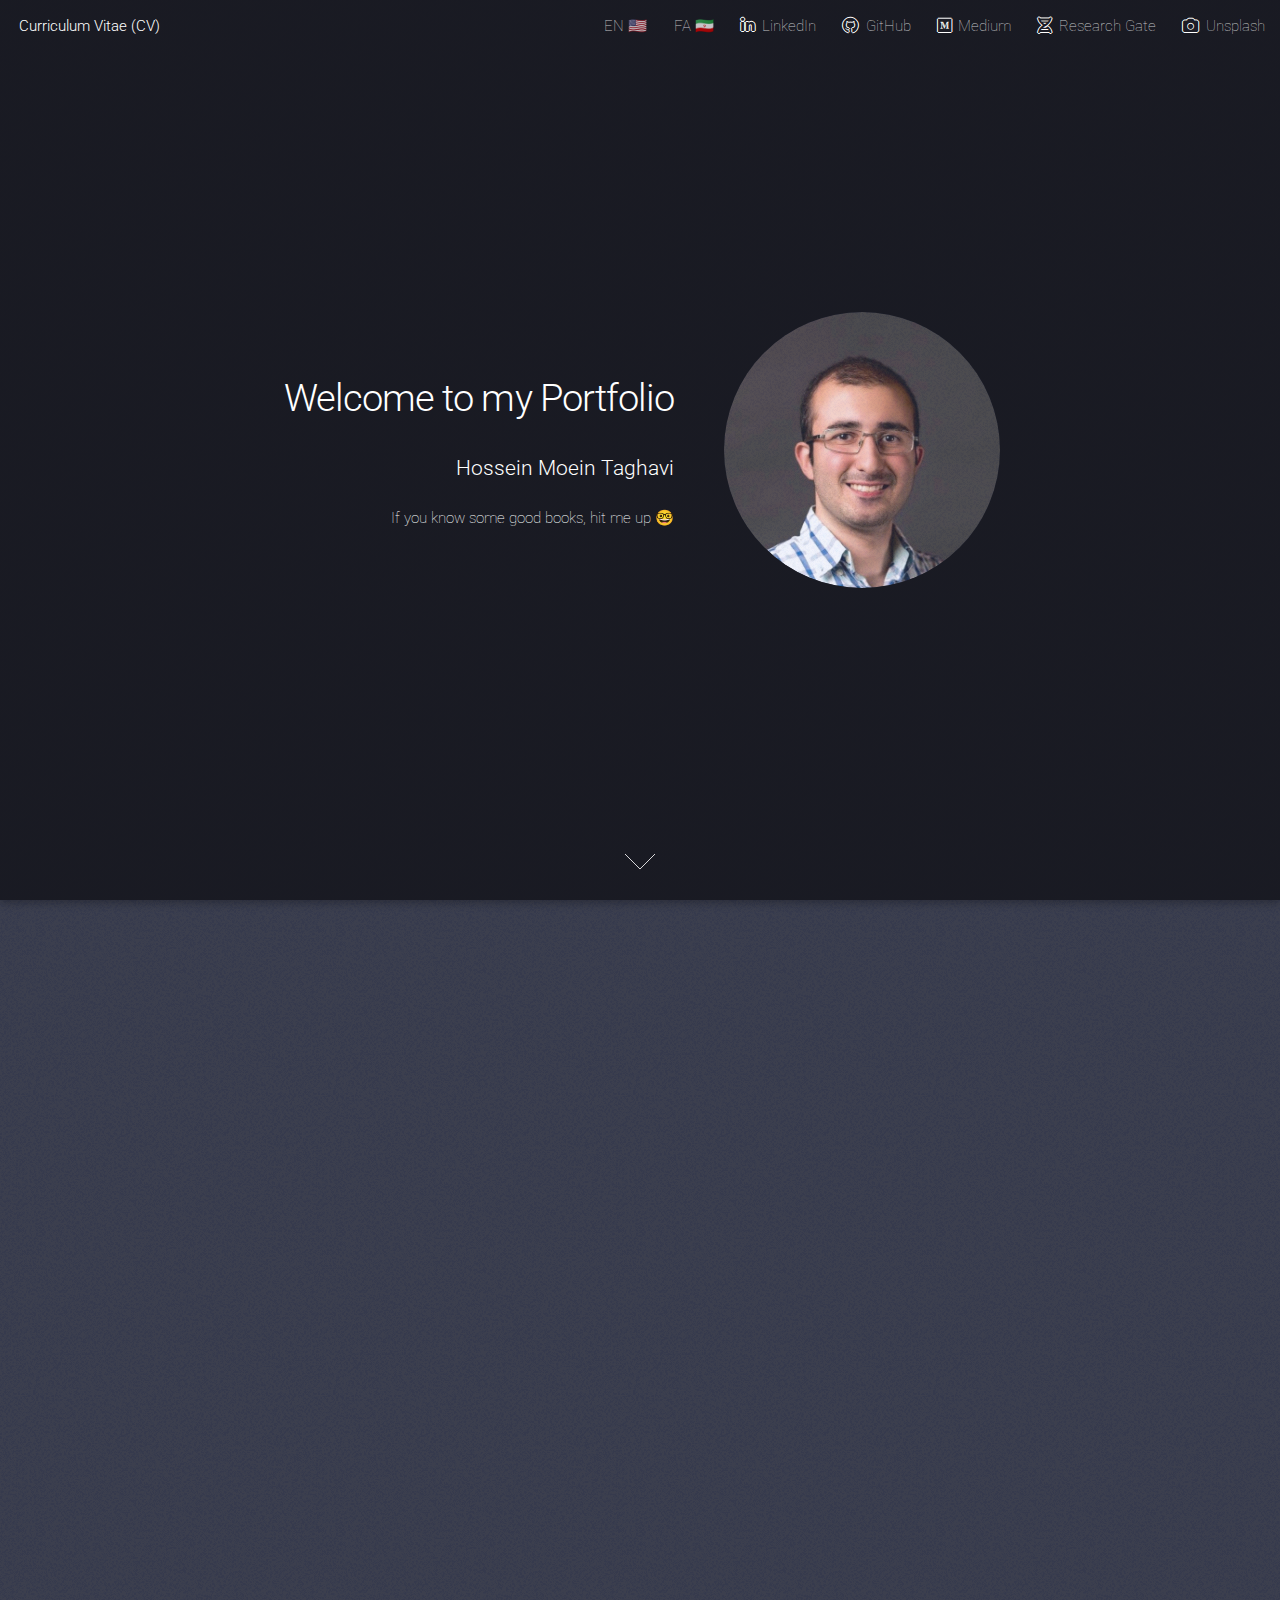
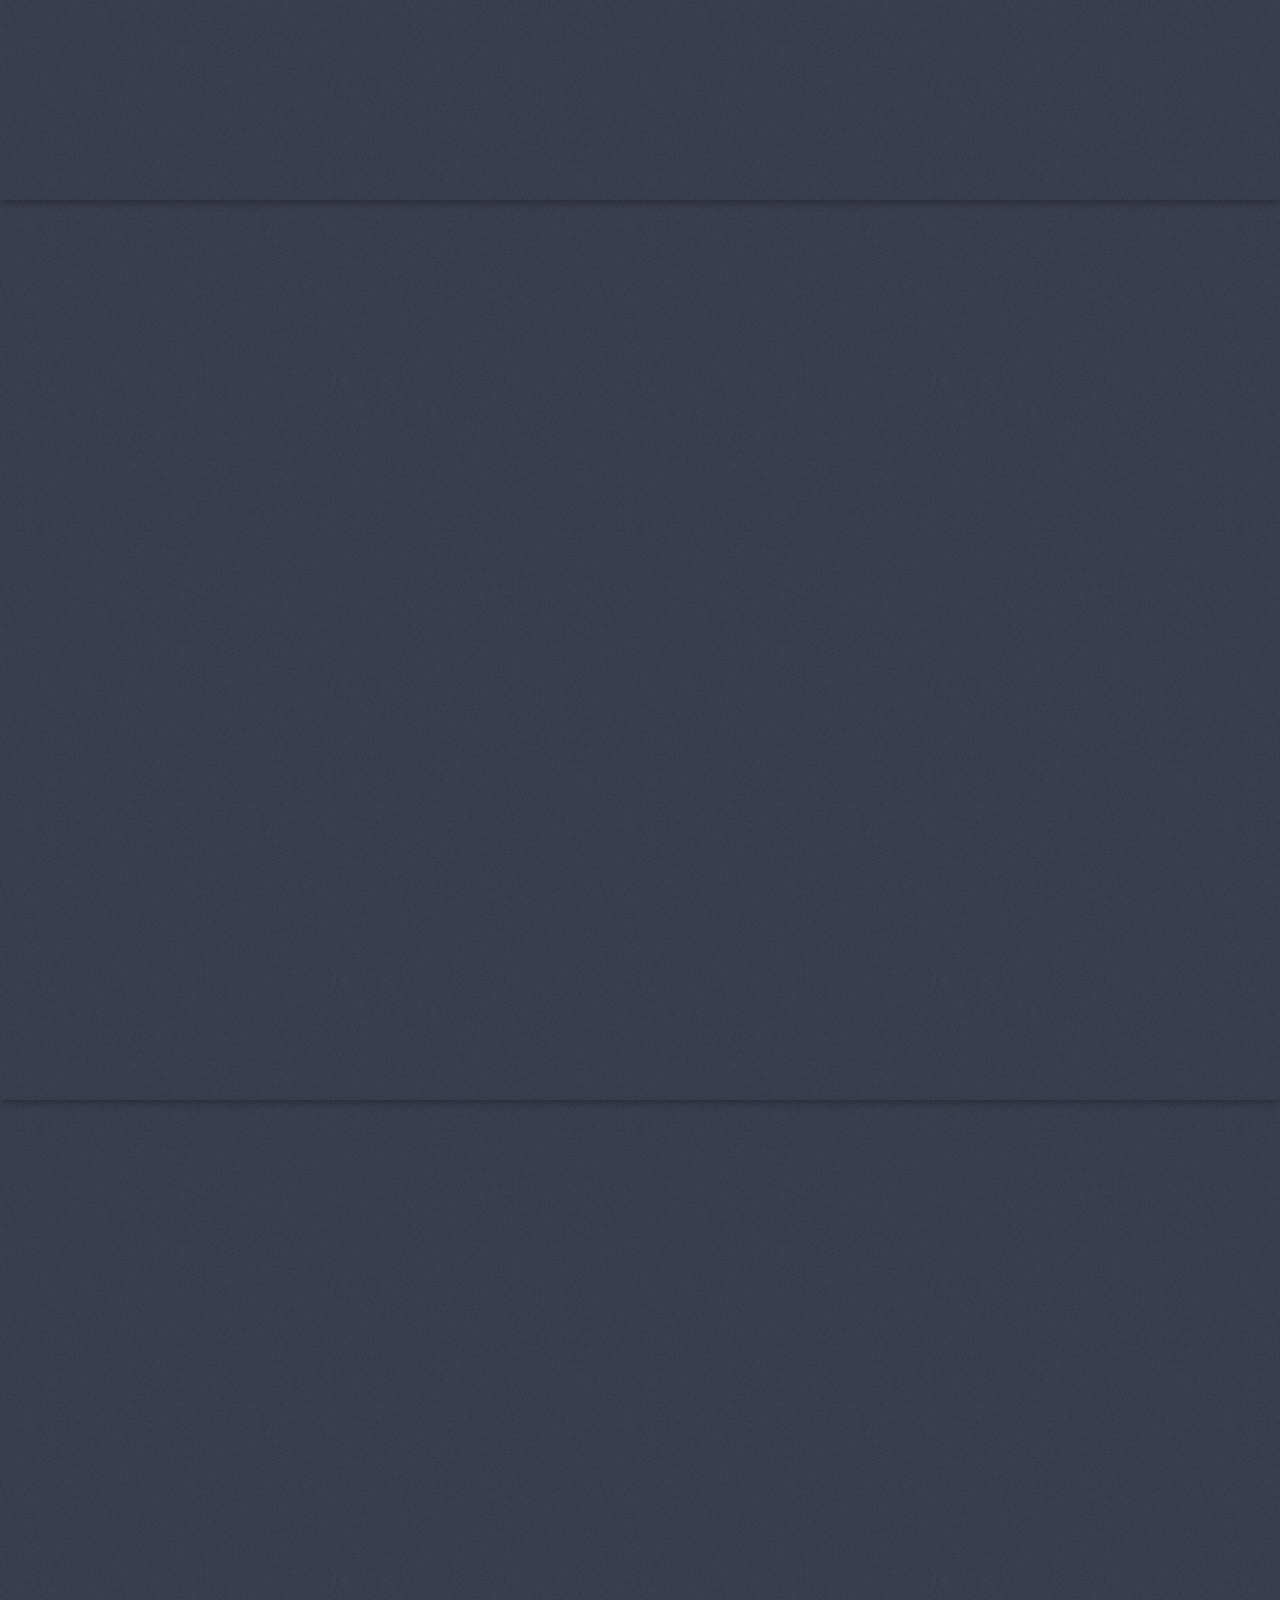
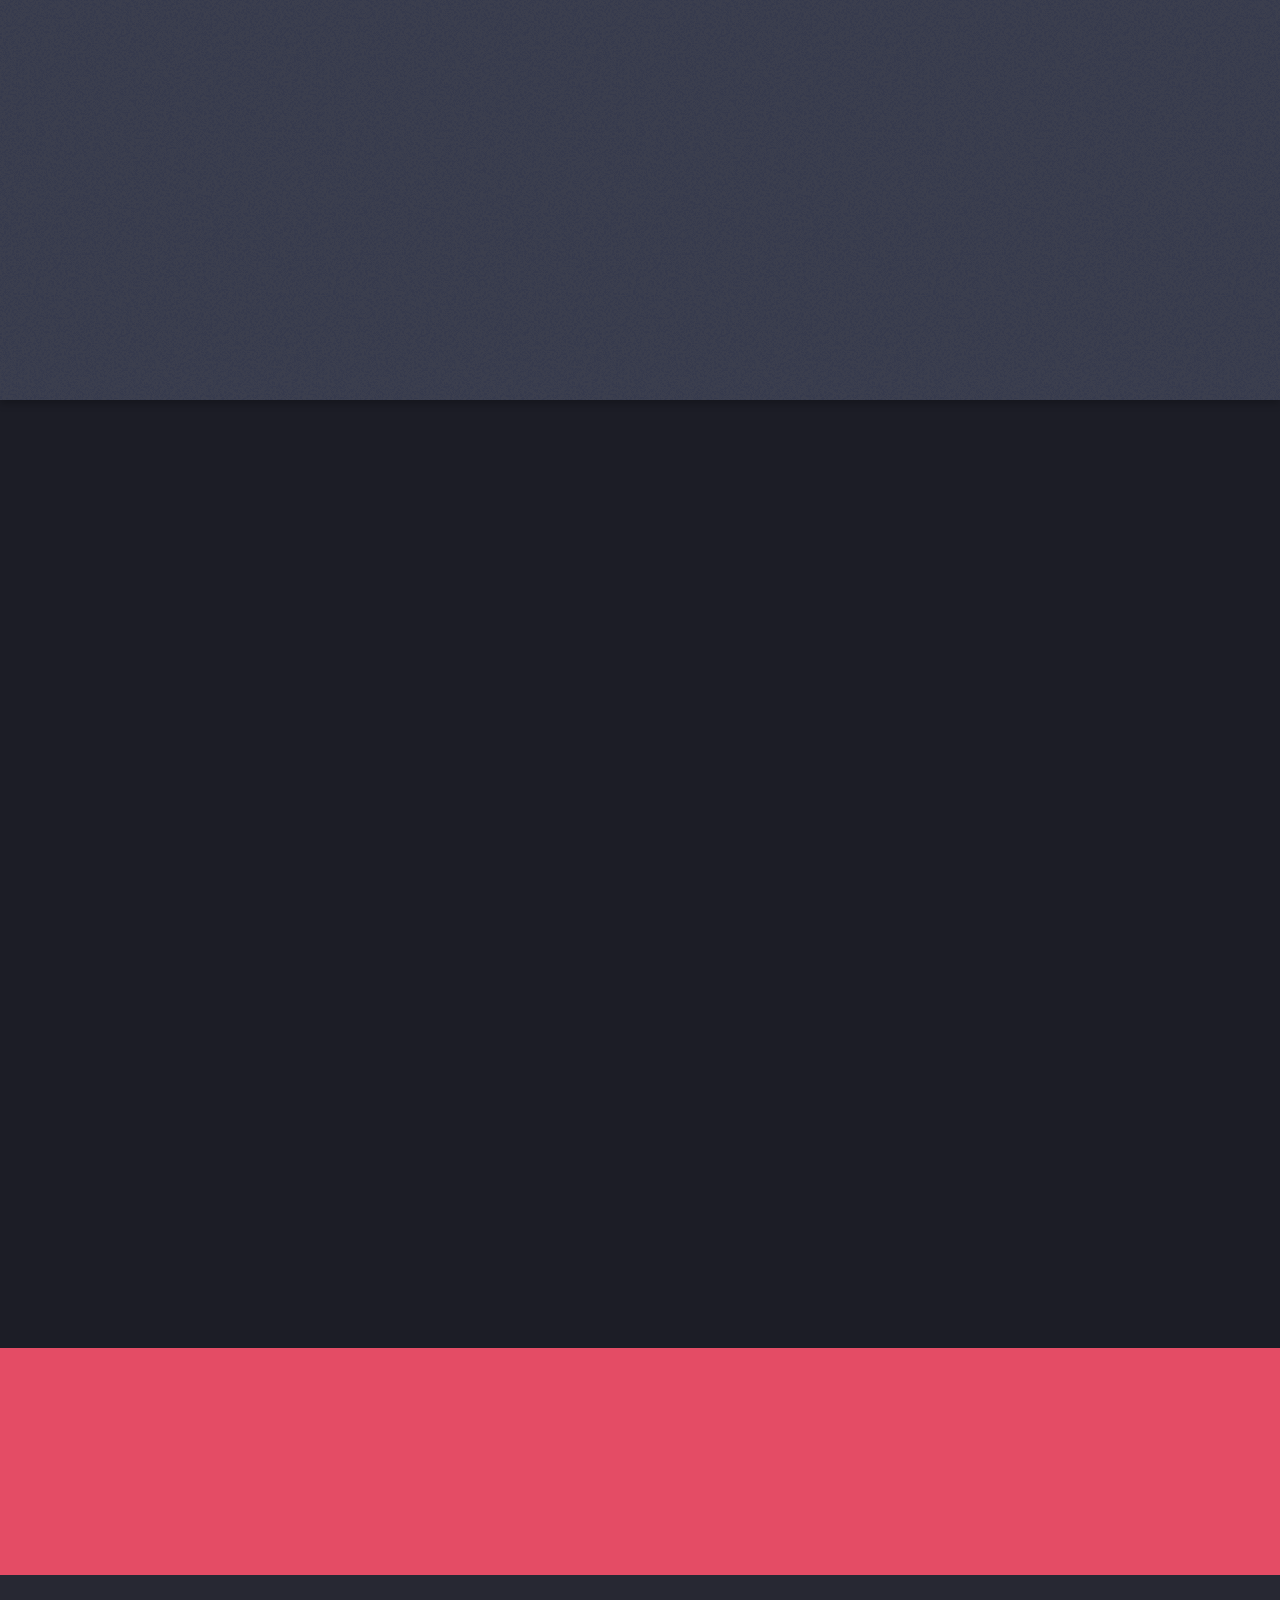
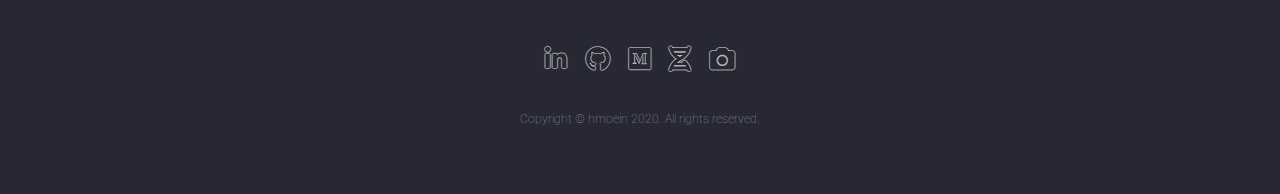
==== index.html @ 2ad0b716 "Update index.html" ====
<!DOCTYPE HTML>
<html>
	<head>
		<title>Hossein Moein Taghavi</title>
		<meta charset="utf-8" />
		<meta name="viewport" content="width=device-width, initial-scale=1, user-scalable=no" />
		<link rel="stylesheet" href="assets/css/main.css" />
		<noscript><link rel="stylesheet" href="assets/css/noscript.css" /></noscript>
		<link rel="icon" href="images/h-logo.png">
	</head>
	<body class="is-preload landing">
		<div id="page-wrapper">

			<!-- Header -->
				<header id="header">
					<h1 id="logo"><a href="#">Curriculum Vitae (CV)</a></h1>
					<nav id="nav">
						<ul>
							<li><a href="index.html"><span class="label">EN 🇺🇸</span></a></li>
							<li><a href="index-fa.html"><span class="label">FA 🇮🇷</span></a></li>
							<li><a href="https://www.linkedin.com/in/hossein-mt/" target="_blank" class="icon brands alt fa-linkedin-in"><span class="label">LinkedIn</span></a></li>
							<li><a href="https://github.com/hmoein7" target="_blank" class="icon brands alt fa-github"><span class="label">GitHub</span></a></li>
							<li><a href="https://medium.com/@hmoein" target="_blank" class="icon brands alt fa-medium"><span class="label">Medium</span></a></li>
							<li><a href="https://www.researchgate.net/profile/Hossein_Moein_Taghavi" target="_blank" class="icon solid alt fa-dna"><span class="label">Research Gate</span></a></li>
							<li><a href="https://www.unsplash.com/@hmoein" target="_blank" class="icon solid alt fa-camera"><span class="label">Unsplash</span></a></li>
						</ul>
					</nav>
				</header>

			<!-- Banner -->
				<section id="banner">
					<div class="content">
						<header>
							<h2>Welcome to my Portfolio</h2>
							<br>
							<strong><h3>Hossein Moein Taghavi</h3></strong>
							<p>If you know some good books, hit me up 🤓</p>
						</header>
						<span class="image"><img src="images/hossein1.JPG" alt="" /></span>
					</div>
					<a href="#one" class="goto-next scrolly">Next</a>
				</section>

			<!-- One -->
				<section id="one" class="spotlight style1 bottom">
					<span class="image fit main"><img src="images/background1.jpg" alt="" /></span>
					<div class="content">
						<div class="container">
							<div class="row">
								<div class="col-4 col-12-medium">
									<header>
										<h2>ABOUT</h2>
										<p>Integrative Biology Major & Persian Minor | UC Berkeley Class of 2020</p>
									</header>
								</div>
								<div class="col-4 col-12-medium">
									<p>Undergraduate student at the University of California, Berkeley. Experienced President with a demonstrated history of leading several student organizations in the STEM field and higher education industry. Skilled in Research, Data Analysis, Web Development (front-end), Python, Blockchain Architecture, and Leadership.</p>
								</div>
								<div class="col-4 col-12-medium">
									<p>Strong community and social services professional with involvement in organizing, modulating, and implementing blockchain projects using the ERC20 platform. An aspiring researcher currently concentrating on a better understanding of host-parasite dynamics whilst analyzing their physiological implications at a micro- and macro-level. </p>
								</div>
							</div>
						</div>
					</div>
					<a href="#two" class="goto-next scrolly">Next</a>
				</section>

			<!-- Two -->
				<section id="two" class="spotlight style2 right">
					<span class="image fit main"><img src="images/background3.jpg" alt="" /></span>
					<div class="content">
						<header>
							<h2>President of STEM Research Outreach (SRO) at Berkeley</h2>
							<p>Enriching the educational endeavors of students</p>
						</header>
						<p>Overseeing the mission of our student organization - providing mentorship to students who plan to attend a 4-year institution pursuing a STEM field. Via consultation with various campus entities including the Office of Undergraduate Research & Scholarships (OURS), we host tours of Berkeley labs, conduct conferences, and visit STEM centers in the area.</p>
						<ul class="actions">
							<li><a href="https://sro.berkeley.edu/" target="_blank" class="button">Learn More</a></li>
						</ul>
					</div>
					<a href="#three" class="goto-next scrolly">Next</a>
				</section>

			<!-- Three -->
				<section id="three" class="spotlight style3 left">
					<span class="image fit main bottom"><img src="images/background2.jpg" alt="" /></span>
					<div class="content">
						<header>
							<h2>Blockchain Developer</h2>
							<p>Constructing Whitepaper for Utilizing the ERC-20 Platform to Construct a Native School Coin</p>
						</header>
						<p>The objective of the CSM Coin is to stabilize the opportunity cost for people from various backgrounds who seek to continue their higher education. Since GPA is an important factor in a student’s ability to transfer to college, CSM coin is used as an incentive to propel students beyond their limits. Consequently, by taking into account various parameters, our team has derived a normalized GPA scale system which will be used to reward students.</p>
						<ul class="actions">
							<li><a href="https://medium.com/@hmoein/using-proof-of-stake-pos-consensus-algorithm-on-the-erc20-platform-for-a-native-school-coin-aadc60c709cf" target="_blank" class="button">Learn More</a></li>
						</ul>
					</div>
					<a href="#four" class="goto-next scrolly">Next</a>
				</section>

			<!-- Four -->
				<section id="four" class="wrapper style1 special fade-up">
					<div class="container">
						<header class="major">
							<h2>Skills</h2>
							<p>Summary of Experiences</p>
						</header>
						<div class="box alt">
							<div class="row gtr-uniform">
								<section class="col-4 col-6-medium col-12-xsmall">
									<span class="icon solid alt major fa-laptop-code"></span>
									<h3>Javascript</h3>
									<p>Self-taught and utilized Udemy courses to develop medium-scale projects using the react library.</p>
								</section>
								<section class="col-4 col-6-medium col-12-xsmall">
									<span class="icon solid alt major fa-code"></span>
									<h3>Python</h3>
									<p>Taken CS 61A and finished complete python course on Udemy.</p>
								</section>
								<section class="col-4 col-6-medium col-12-xsmall">
									<span class="icon solid alt major fa-cubes"></span>
									<h3>Blockchain Prototypes</h3>
									<p>Developed whitepapers for educational-based projects; utilized IPO wizard.</p>
								</section>
								<section class="col-4 col-6-medium col-12-xsmall">
									<span class="icon solid alt major fa-dna"></span>
									<h3>Research</h3>
									<p>Currently conducting honors research in the Sousa lab | department of Integrative Biology.</p>
								</section>
								<section class="col-4 col-6-medium col-12-xsmall">
									<span class="icon solid alt major fa-chalkboard-teacher"></span>
									<h3>Mentorship</h3>
									<p>Overseeing several student organizations | student lab instructor and DeCal facilitator in Fall 2020.</p>
								</section>
								<section class="col-4 col-6-medium col-12-xsmall">
									<span class="icon solid alt major fa-notes-medical"></span>
									<h3>Medical Volunteering</h3>
									<p>Mills Hospital, San Mateo, CA | American Red Cross Technical Support - Burlingame, CA.</p>
								</section>
							</div>
						</div>
						<footer class="major">
							<ul class="actions special">
								<li><a href="#five" class="button">Contact</a></li>
							</ul>
						</footer>
					</div>
				</section>

			<!-- Five -->
				<section id="five" class="wrapper style2 special fade">
					<div class="container">
						<header>
							<h2>My Email Address:</h2>
							<p>hmoein [at] berkeley.edu</p>
						</header>
					</div>
				</section>

			<!-- Footer -->
				<footer id="footer">
					<ul class="icons">
						<li><a href="https://www.linkedin.com/in/hossein-mt/" target="_blank" class="icon brands alt fa-linkedin-in"><span class="label">LinkedIn</span></a></li>
						<li><a href="https://github.com/hmoein7" target="_blank" class="icon brands alt fa-github"><span class="label">GitHub</span></a></li>
						<li><a href="https://medium.com/@hmoein" target="_blank" class="icon brands alt fa-medium"><span class="label">Medium</span></a></li>
						<li><a href="https://www.researchgate.net/profile/Hossein_Moein_Taghavi" target="_blank" class="icon solid alt fa-dna"><span class="label">Research Gate</span></a></li>
						<li><a href="https://www.unsplash.com/@hmoein" target="_blank" class="icon solid alt fa-camera"><span class="label">Unsplash</span></a></li>
					</ul>
					<ul class="copyright">
						<li>Copyright &copy; hmoein 2020. All rights reserved.</li>
					</ul>
				</footer>

		</div>

		<!-- Scripts -->
			<script src="assets/js/jquery.min.js"></script>
			<script src="assets/js/jquery.scrolly.min.js"></script>
			<script src="assets/js/jquery.dropotron.min.js"></script>
			<script src="assets/js/jquery.scrollex.min.js"></script>
			<script src="assets/js/browser.min.js"></script>
			<script src="assets/js/breakpoints.min.js"></script>
			<script src="assets/js/util.js"></script>
			<script src="assets/js/main.js"></script>

	</body>
</html>
---- assets/css/main.css ----
@import url("fontawesome-all.min.css");
@import url("https://fonts.googleapis.com/css?family=Roboto:100,300,100italic,300italic");



html, body, div, span, applet, object,
iframe, h1, h2, h3, h4, h5, h6, p, blockquote,
pre, a, abbr, acronym, address, big, cite,
code, del, dfn, em, img, ins, kbd, q, s, samp,
small, strike, strong, sub, sup, tt, var, b,
u, i, center, dl, dt, dd, ol, ul, li, fieldset,
form, label, legend, table, caption, tbody,
tfoot, thead, tr, th, td, article, aside,
canvas, details, embed, figure, figcaption,
footer, header, hgroup, menu, nav, output, ruby,
section, summary, time, mark, audio, video {
	margin: 0;
	padding: 0;
	border: 0;
	font-size: 100%;
	font: inherit;
	vertical-align: baseline;}

article, aside, details, figcaption, figure,
footer, header, hgroup, menu, nav, section {
	display: block;}

body {
	line-height: 1;
}

ol, ul {
	list-style: none;
}

blockquote, q {
	quotes: none;
}

	blockquote:before, blockquote:after, q:before, q:after {
		content: '';
		content: none;
	}

table {
	border-collapse: collapse;
	border-spacing: 0;
}

body {
	-webkit-text-size-adjust: none;
}

mark {
	background-color: transparent;
	color: inherit;
}

input::-moz-focus-inner {
	border: 0;
	padding: 0;
}

input, select, textarea {
	-moz-appearance: none;
	-webkit-appearance: none;
	-ms-appearance: none;
	appearance: none;
}

/* Basic */

	html {
		box-sizing: border-box;
	}

	*, *:before, *:after {
		box-sizing: inherit;
	}

	html, body {
		background: #1c1d26;
	}

	body.is-preload *, body.is-preload *:before, body.is-preload *:after {
		-moz-animation: none !important;
		-webkit-animation: none !important;
		-ms-animation: none !important;
		animation: none !important;
		-moz-transition: none !important;
		-webkit-transition: none !important;
		-ms-transition: none !important;
		transition: none !important;
	}

	body, input, select, textarea {
		color: rgba(255, 255, 255, 0.75);
		font-family: "Roboto", Helvetica, sans-serif;
		font-size: 15pt;
		font-weight: 100;
		line-height: 1.75em;
	}

	a {
		-moz-transition: border-color 0.2s ease-in-out, color 0.2s ease-in-out;
		-webkit-transition: border-color 0.2s ease-in-out, color 0.2s ease-in-out;
		-ms-transition: border-color 0.2s ease-in-out, color 0.2s ease-in-out;
		transition: border-color 0.2s ease-in-out, color 0.2s ease-in-out;
		border-bottom: dotted 1px;
		color: #e44c65;
		text-decoration: none;
	}

		a:hover {
			color: #e44c65 !important;
			border-bottom-color: transparent;
		}

	strong, b {
		color: #ffffff;
		font-weight: 300;
	}

	em, i {
		font-style: italic;
	}

	p {
		margin: 0 0 2em 0;
	}

	h1, h2, h3, h4, h5, h6 {
		color: #ffffff;
		font-weight: 300;
		line-height: 1em;
		margin: 0 0 1em 0;
	}

		h1 a, h2 a, h3 a, h4 a, h5 a, h6 a {
			color: inherit;
			border: 0;
		}

	h2 {
		font-size: 2em;
		line-height: 1.5em;
		letter-spacing: -0.025em;
	}

	h3 {
		font-size: 1.35em;
		line-height: 1.5em;
	}

	h4 {
		font-size: 1.1em;
		line-height: 1.5em;
	}

	h5 {
		font-size: 0.9em;
		line-height: 1.5em;
	}

	h6 {
		font-size: 0.7em;
		line-height: 1.5em;
	}

	sub {
		font-size: 0.8em;
		position: relative;
		top: 0.5em;
	}

	sup {
		font-size: 0.8em;
		position: relative;
		top: -0.5em;
	}

	hr {
		border: 0;
		border-bottom: solid 1px rgba(255, 255, 255, 0.3);
		margin: 3em 0;
	}

		hr.major {
			margin: 4em 0;
		}

	blockquote {
		border-left: solid 4px rgba(255, 255, 255, 0.3);
		font-style: italic;
		margin: 0 0 2em 0;
		padding: 0.5em 0 0.5em 2em;
	}

	code {
		background: rgba(255, 255, 255, 0.075);
		border-radius: 4px;
		font-family: "Courier New", monospace;
		font-size: 0.9em;
		margin: 0 0.25em;
		padding: 0.25em 0.65em;
	}

	pre {
		-webkit-overflow-scrolling: touch;
		font-family: "Courier New", monospace;
		font-size: 0.9em;
		margin: 0 0 2em 0;
	}

		pre code {
			display: block;
			line-height: 1.75em;
			padding: 1em 1.5em;
			overflow-x: auto;
		}

	.align-left {
		text-align: left;
	}

	.align-center {
		text-align: center;
	}

	.align-right {
		text-align: right;
	}

/* Loader */

	@-moz-keyframes spinner-show {
		0% {
			opacity: 0;
		}

		100% {
			opacity: 1;
		}
	}

	@-webkit-keyframes spinner-show {
		0% {
			opacity: 0;
		}

		100% {
			opacity: 1;
		}
	}

	@-ms-keyframes spinner-show {
		0% {
			opacity: 0;
		}

		100% {
			opacity: 1;
		}
	}

	@keyframes spinner-show {
		0% {
			opacity: 0;
		}

		100% {
			opacity: 1;
		}
	}

	@-moz-keyframes spinner-hide {
		0% {
			color: rgba(255, 255, 255, 0.15);
			z-index: 100001;
			-moz-transform: scale(1) rotate(0deg);
			-webkit-transform: scale(1) rotate(0deg);
			-ms-transform: scale(1) rotate(0deg);
			transform: scale(1) rotate(0deg);
		}

		99% {
			color: #1c1d26;
			z-index: 100001;
			-moz-transform: scale(0.5) rotate(360deg);
			-webkit-transform: scale(0.5) rotate(360deg);
			-ms-transform: scale(0.5) rotate(360deg);
			transform: scale(0.5) rotate(360deg);
		}

		100% {
			color: #1c1d26;
			z-index: -1;
			-moz-transform: scale(0.5) rotate(360deg);
			-webkit-transform: scale(0.5) rotate(360deg);
			-ms-transform: scale(0.5) rotate(360deg);
			transform: scale(0.5) rotate(360deg);
		}
	}

	@-webkit-keyframes spinner-hide {
		0% {
			color: rgba(255, 255, 255, 0.15);
			z-index: 100001;
			-moz-transform: scale(1) rotate(0deg);
			-webkit-transform: scale(1) rotate(0deg);
			-ms-transform: scale(1) rotate(0deg);
			transform: scale(1) rotate(0deg);
		}

		99% {
			color: #1c1d26;
			z-index: 100001;
			-moz-transform: scale(0.5) rotate(360deg);
			-webkit-transform: scale(0.5) rotate(360deg);
			-ms-transform: scale(0.5) rotate(360deg);
			transform: scale(0.5) rotate(360deg);
		}

		100% {
			color: #1c1d26;
			z-index: -1;
			-moz-transform: scale(0.5) rotate(360deg);
			-webkit-transform: scale(0.5) rotate(360deg);
			-ms-transform: scale(0.5) rotate(360deg);
			transform: scale(0.5) rotate(360deg);
		}
	}

	@-ms-keyframes spinner-hide {
		0% {
			color: rgba(255, 255, 255, 0.15);
			z-index: 100001;
			-moz-transform: scale(1) rotate(0deg);
			-webkit-transform: scale(1) rotate(0deg);
			-ms-transform: scale(1) rotate(0deg);
			transform: scale(1) rotate(0deg);
		}

		99% {
			color: #1c1d26;
			z-index: 100001;
			-moz-transform: scale(0.5) rotate(360deg);
			-webkit-transform: scale(0.5) rotate(360deg);
			-ms-transform: scale(0.5) rotate(360deg);
			transform: scale(0.5) rotate(360deg);
		}

		100% {
			color: #1c1d26;
			z-index: -1;
			-moz-transform: scale(0.5) rotate(360deg);
			-webkit-transform: scale(0.5) rotate(360deg);
			-ms-transform: scale(0.5) rotate(360deg);
			transform: scale(0.5) rotate(360deg);
		}
	}

	@keyframes spinner-hide {
		0% {
			color: rgba(255, 255, 255, 0.15);
			z-index: 100001;
			-moz-transform: scale(1) rotate(0deg);
			-webkit-transform: scale(1) rotate(0deg);
			-ms-transform: scale(1) rotate(0deg);
			transform: scale(1) rotate(0deg);
		}

		99% {
			color: #1c1d26;
			z-index: 100001;
			-moz-transform: scale(0.5) rotate(360deg);
			-webkit-transform: scale(0.5) rotate(360deg);
			-ms-transform: scale(0.5) rotate(360deg);
			transform: scale(0.5) rotate(360deg);
		}

		100% {
			color: #1c1d26;
			z-index: -1;
			-moz-transform: scale(0.5) rotate(360deg);
			-webkit-transform: scale(0.5) rotate(360deg);
			-ms-transform: scale(0.5) rotate(360deg);
			transform: scale(0.5) rotate(360deg);
		}
	}

	@-moz-keyframes spinner-rotate {
		0% {
			-moz-transform: scale(1) rotate(0deg);
			-webkit-transform: scale(1) rotate(0deg);
			-ms-transform: scale(1) rotate(0deg);
			transform: scale(1) rotate(0deg);
		}

		100% {
			-moz-transform: scale(1) rotate(360deg);
			-webkit-transform: scale(1) rotate(360deg);
			-ms-transform: scale(1) rotate(360deg);
			transform: scale(1) rotate(360deg);
		}
	}

	@-webkit-keyframes spinner-rotate {
		0% {
			-moz-transform: scale(1) rotate(0deg);
			-webkit-transform: scale(1) rotate(0deg);
			-ms-transform: scale(1) rotate(0deg);
			transform: scale(1) rotate(0deg);
		}

		100% {
			-moz-transform: scale(1) rotate(360deg);
			-webkit-transform: scale(1) rotate(360deg);
			-ms-transform: scale(1) rotate(360deg);
			transform: scale(1) rotate(360deg);
		}
	}

	@-ms-keyframes spinner-rotate {
		0% {
			-moz-transform: scale(1) rotate(0deg);
			-webkit-transform: scale(1) rotate(0deg);
			-ms-transform: scale(1) rotate(0deg);
			transform: scale(1) rotate(0deg);
		}

		100% {
			-moz-transform: scale(1) rotate(360deg);
			-webkit-transform: scale(1) rotate(360deg);
			-ms-transform: scale(1) rotate(360deg);
			transform: scale(1) rotate(360deg);
		}
	}

	@keyframes spinner-rotate {
		0% {
			-moz-transform: scale(1) rotate(0deg);
			-webkit-transform: scale(1) rotate(0deg);
			-ms-transform: scale(1) rotate(0deg);
			transform: scale(1) rotate(0deg);
		}

		100% {
			-moz-transform: scale(1) rotate(360deg);
			-webkit-transform: scale(1) rotate(360deg);
			-ms-transform: scale(1) rotate(360deg);
			transform: scale(1) rotate(360deg);
		}
	}

	@-moz-keyframes overlay-hide {
		0% {
			opacity: 1;
			z-index: 100000;
		}

		15% {
			opacity: 1;
			z-index: 100000;
		}

		99% {
			opacity: 0;
			z-index: 100000;
		}

		100% {
			opacity: 0;
			z-index: -1;
		}
	}

	@-webkit-keyframes overlay-hide {
		0% {
			opacity: 1;
			z-index: 100000;
		}

		15% {
			opacity: 1;
			z-index: 100000;
		}

		99% {
			opacity: 0;
			z-index: 100000;
		}

		100% {
			opacity: 0;
			z-index: -1;
		}
	}

	@-ms-keyframes overlay-hide {
		0% {
			opacity: 1;
			z-index: 100000;
		}

		15% {
			opacity: 1;
			z-index: 100000;
		}

		99% {
			opacity: 0;
			z-index: 100000;
		}

		100% {
			opacity: 0;
			z-index: -1;
		}
	}

	@keyframes overlay-hide {
		0% {
			opacity: 1;
			z-index: 100000;
		}

		15% {
			opacity: 1;
			z-index: 100000;
		}

		99% {
			opacity: 0;
			z-index: 100000;
		}

		100% {
			opacity: 0;
			z-index: -1;
		}
	}

	body.landing {
		text-decoration: none;
	}

		body.landing:before {
			-moz-osx-font-smoothing: grayscale;
			-webkit-font-smoothing: antialiased;
			display: inline-block;
			font-style: normal;
			font-variant: normal;
			text-rendering: auto;
			line-height: 1;
			text-transform: none !important;
			font-family: 'Font Awesome 5 Free';
			font-weight: 900;
		}

		body.landing:before {
			-moz-animation: spinner-show 1.5s 1 0.25s ease forwards, spinner-hide 0.25s ease-in-out forwards !important;
			-webkit-animation: spinner-show 1.5s 1 0.25s ease forwards, spinner-hide 0.25s ease-in-out forwards !important;
			-ms-animation: spinner-show 1.5s 1 0.25s ease forwards, spinner-hide 0.25s ease-in-out forwards !important;
			animation: spinner-show 1.5s 1 0.25s ease forwards, spinner-hide 0.25s ease-in-out forwards !important;
			-moz-transform-origin: 50% 50%;
			-webkit-transform-origin: 50% 50%;
			-ms-transform-origin: 50% 50%;
			transform-origin: 50% 50%;
			color: rgba(255, 255, 255, 0.15);
			content: '\f1ce';
			cursor: default;
			display: block;
			font-size: 2em;
			height: 2em;
			left: 50%;
			line-height: 2em;
			margin: -1em 0 0 -1em;
			opacity: 0;
			position: fixed;
			text-align: center;
			top: 50%;
			width: 2em;
			z-index: -1;
		}

		body.landing:after {
			-moz-animation: overlay-hide 1.5s ease-in forwards !important;
			-webkit-animation: overlay-hide 1.5s ease-in forwards !important;
			-ms-animation: overlay-hide 1.5s ease-in forwards !important;
			animation: overlay-hide 1.5s ease-in forwards !important;
			background: #1c1d26;
			content: '';
			display: block;
			height: 100%;
			left: 0;
			opacity: 0;
			position: fixed;
			top: 0;
			width: 100%;
			z-index: -1;
		}

		body.landing.is-preload:before {
			-moz-animation: spinner-show 1.5s 1 0.25s ease forwards, spinner-rotate 0.75s infinite linear !important;
			-webkit-animation: spinner-show 1.5s 1 0.25s ease forwards, spinner-rotate 0.75s infinite linear !important;
			-ms-animation: spinner-show 1.5s 1 0.25s ease forwards, spinner-rotate 0.75s infinite linear !important;
			animation: spinner-show 1.5s 1 0.25s ease forwards, spinner-rotate 0.75s infinite linear !important;
			z-index: 100001;
		}

		body.landing.is-preload:after {
			-moz-animation: none !important;
			-webkit-animation: none !important;
			-ms-animation: none !important;
			animation: none !important;
			opacity: 1;
			z-index: 100000;
		}

	@media (-webkit-min-device-pixel-ratio: 2) {

		body.landing:before {
			line-height: 2.025em;
		}

	}

/* Container */

	.container {
		margin: 0 auto;
		max-width: calc(100% - 4em);
		width: 70em;
	}

		.container.xsmall {
			width: 17.5em;
		}

		.container.small {
			width: 35em;
		}

		.container.medium {
			width: 52.5em;
		}

		.container.large {
			width: 87.5em;
		}

		.container.xlarge {
			width: 105em;
		}

		.container.max {
			width: 100%;
		}

		@media screen and (max-width: 1280px) {

			.container {
				width: 90%;
				max-width: 100%;
			}

		}

		@media screen and (max-width: 980px) {

			.container {
				width: 100% !important;
			}

		}

/* Row */

	.row {
		display: flex;
		flex-wrap: wrap;
		box-sizing: border-box;
		align-items: stretch;
	}

		.row > * {
			box-sizing: border-box;
		}

		.row.gtr-uniform > * > :last-child {
			margin-bottom: 0;
		}

		.row.aln-left {
			justify-content: flex-start;
		}

		.row.aln-center {
			justify-content: center;
		}

		.row.aln-right {
			justify-content: flex-end;
		}

		.row.aln-top {
			align-items: flex-start;
		}

		.row.aln-middle {
			align-items: center;
		}

		.row.aln-bottom {
			align-items: flex-end;
		}

		.row > .imp {
			order: -1;
		}

		.row > .col-1 {
			width: 8.33333%;
		}

		.row > .off-1 {
			margin-left: 8.33333%;
		}

		.row > .col-2 {
			width: 16.66667%;
		}

		.row > .off-2 {
			margin-left: 16.66667%;
		}

		.row > .col-3 {
			width: 25%;
		}

		.row > .off-3 {
			margin-left: 25%;
		}

		.row > .col-4 {
			width: 33.33333%;
		}

		.row > .off-4 {
			margin-left: 33.33333%;
		}

		.row > .col-5 {
			width: 41.66667%;
		}

		.row > .off-5 {
			margin-left: 41.66667%;
		}

		.row > .col-6 {
			width: 50%;
		}

		.row > .off-6 {
			margin-left: 50%;
		}

		.row > .col-7 {
			width: 58.33333%;
		}

		.row > .off-7 {
			margin-left: 58.33333%;
		}

		.row > .col-8 {
			width: 66.66667%;
		}

		.row > .off-8 {
			margin-left: 66.66667%;
		}

		.row > .col-9 {
			width: 75%;
		}

		.row > .off-9 {
			margin-left: 75%;
		}

		.row > .col-10 {
			width: 83.33333%;
		}

		.row > .off-10 {
			margin-left: 83.33333%;
		}

		.row > .col-11 {
			width: 91.66667%;
		}

		.row > .off-11 {
			margin-left: 91.66667%;
		}

		.row > .col-12 {
			width: 100%;
		}

		.row > .off-12 {
			margin-left: 100%;
		}

		.row.gtr-0 {
			margin-top: 0;
			margin-left: 0em;
		}

			.row.gtr-0 > * {
				padding: 0 0 0 0em;
			}

			.row.gtr-0.gtr-uniform {
				margin-top: 0em;
			}

				.row.gtr-0.gtr-uniform > * {
					padding-top: 0em;
				}

		.row.gtr-25 {
			margin-top: 0;
			margin-left: -0.625em;
		}

			.row.gtr-25 > * {
				padding: 0 0 0 0.625em;
			}

			.row.gtr-25.gtr-uniform {
				margin-top: -0.625em;
			}

				.row.gtr-25.gtr-uniform > * {
					padding-top: 0.625em;
				}

		.row.gtr-50 {
			margin-top: 0;
			margin-left: -1.25em;
		}

			.row.gtr-50 > * {
				padding: 0 0 0 1.25em;
			}

			.row.gtr-50.gtr-uniform {
				margin-top: -1.25em;
			}

				.row.gtr-50.gtr-uniform > * {
					padding-top: 1.25em;
				}

		.row {
			margin-top: 0;
			margin-left: -2.5em;
		}

			.row > * {
				padding: 0 0 0 2.5em;
			}

			.row.gtr-uniform {
				margin-top: -2.5em;
			}

				.row.gtr-uniform > * {
					padding-top: 2.5em;
				}

		.row.gtr-150 {
			margin-top: 0;
			margin-left: -3.75em;
		}

			.row.gtr-150 > * {
				padding: 0 0 0 3.75em;
			}

			.row.gtr-150.gtr-uniform {
				margin-top: -3.75em;
			}

				.row.gtr-150.gtr-uniform > * {
					padding-top: 3.75em;
				}

		.row.gtr-200 {
			margin-top: 0;
			margin-left: -5em;
		}

			.row.gtr-200 > * {
				padding: 0 0 0 5em;
			}

			.row.gtr-200.gtr-uniform {
				margin-top: -5em;
			}

				.row.gtr-200.gtr-uniform > * {
					padding-top: 5em;
				}

		@media screen and (max-width: 1680px) {

			.row {
				display: flex;
				flex-wrap: wrap;
				box-sizing: border-box;
				align-items: stretch;
			}

				.row > * {
					box-sizing: border-box;
				}

				.row.gtr-uniform > * > :last-child {
					margin-bottom: 0;
				}

				.row.aln-left {
					justify-content: flex-start;
				}

				.row.aln-center {
					justify-content: center;
				}

				.row.aln-right {
					justify-content: flex-end;
				}

				.row.aln-top {
					align-items: flex-start;
				}

				.row.aln-middle {
					align-items: center;
				}

				.row.aln-bottom {
					align-items: flex-end;
				}

				.row > .imp-xlarge {
					order: -1;
				}

				.row > .col-1-xlarge {
					width: 8.33333%;
				}

				.row > .off-1-xlarge {
					margin-left: 8.33333%;
				}

				.row > .col-2-xlarge {
					width: 16.66667%;
				}

				.row > .off-2-xlarge {
					margin-left: 16.66667%;
				}

				.row > .col-3-xlarge {
					width: 25%;
				}

				.row > .off-3-xlarge {
					margin-left: 25%;
				}

				.row > .col-4-xlarge {
					width: 33.33333%;
				}

				.row > .off-4-xlarge {
					margin-left: 33.33333%;
				}

				.row > .col-5-xlarge {
					width: 41.66667%;
				}

				.row > .off-5-xlarge {
					margin-left: 41.66667%;
				}

				.row > .col-6-xlarge {
					width: 50%;
				}

				.row > .off-6-xlarge {
					margin-left: 50%;
				}

				.row > .col-7-xlarge {
					width: 58.33333%;
				}

				.row > .off-7-xlarge {
					margin-left: 58.33333%;
				}

				.row > .col-8-xlarge {
					width: 66.66667%;
				}

				.row > .off-8-xlarge {
					margin-left: 66.66667%;
				}

				.row > .col-9-xlarge {
					width: 75%;
				}

				.row > .off-9-xlarge {
					margin-left: 75%;
				}

				.row > .col-10-xlarge {
					width: 83.33333%;
				}

				.row > .off-10-xlarge {
					margin-left: 83.33333%;
				}

				.row > .col-11-xlarge {
					width: 91.66667%;
				}

				.row > .off-11-xlarge {
					margin-left: 91.66667%;
				}

				.row > .col-12-xlarge {
					width: 100%;
				}

				.row > .off-12-xlarge {
					margin-left: 100%;
				}

				.row.gtr-0 {
					margin-top: 0;
					margin-left: 0em;
				}

					.row.gtr-0 > * {
						padding: 0 0 0 0em;
					}

					.row.gtr-0.gtr-uniform {
						margin-top: 0em;
					}

						.row.gtr-0.gtr-uniform > * {
							padding-top: 0em;
						}

				.row.gtr-25 {
					margin-top: 0;
					margin-left: -0.625em;
				}

					.row.gtr-25 > * {
						padding: 0 0 0 0.625em;
					}

					.row.gtr-25.gtr-uniform {
						margin-top: -0.625em;
					}

						.row.gtr-25.gtr-uniform > * {
							padding-top: 0.625em;
						}

				.row.gtr-50 {
					margin-top: 0;
					margin-left: -1.25em;
				}

					.row.gtr-50 > * {
						padding: 0 0 0 1.25em;
					}

					.row.gtr-50.gtr-uniform {
						margin-top: -1.25em;
					}

						.row.gtr-50.gtr-uniform > * {
							padding-top: 1.25em;
						}

				.row {
					margin-top: 0;
					margin-left: -2.5em;
				}

					.row > * {
						padding: 0 0 0 2.5em;
					}

					.row.gtr-uniform {
						margin-top: -2.5em;
					}

						.row.gtr-uniform > * {
							padding-top: 2.5em;
						}

				.row.gtr-150 {
					margin-top: 0;
					margin-left: -3.75em;
				}

					.row.gtr-150 > * {
						padding: 0 0 0 3.75em;
					}

					.row.gtr-150.gtr-uniform {
						margin-top: -3.75em;
					}

						.row.gtr-150.gtr-uniform > * {
							padding-top: 3.75em;
						}

				.row.gtr-200 {
					margin-top: 0;
					margin-left: -5em;
				}

					.row.gtr-200 > * {
						padding: 0 0 0 5em;
					}

					.row.gtr-200.gtr-uniform {
						margin-top: -5em;
					}

						.row.gtr-200.gtr-uniform > * {
							padding-top: 5em;
						}

		}

		@media screen and (max-width: 1280px) {

			.row {
				display: flex;
				flex-wrap: wrap;
				box-sizing: border-box;
				align-items: stretch;
			}

				.row > * {
					box-sizing: border-box;
				}

				.row.gtr-uniform > * > :last-child {
					margin-bottom: 0;
				}

				.row.aln-left {
					justify-content: flex-start;
				}

				.row.aln-center {
					justify-content: center;
				}

				.row.aln-right {
					justify-content: flex-end;
				}

				.row.aln-top {
					align-items: flex-start;
				}

				.row.aln-middle {
					align-items: center;
				}

				.row.aln-bottom {
					align-items: flex-end;
				}

				.row > .imp-large {
					order: -1;
				}

				.row > .col-1-large {
					width: 8.33333%;
				}

				.row > .off-1-large {
					margin-left: 8.33333%;
				}

				.row > .col-2-large {
					width: 16.66667%;
				}

				.row > .off-2-large {
					margin-left: 16.66667%;
				}

				.row > .col-3-large {
					width: 25%;
				}

				.row > .off-3-large {
					margin-left: 25%;
				}

				.row > .col-4-large {
					width: 33.33333%;
				}

				.row > .off-4-large {
					margin-left: 33.33333%;
				}

				.row > .col-5-large {
					width: 41.66667%;
				}

				.row > .off-5-large {
					margin-left: 41.66667%;
				}

				.row > .col-6-large {
					width: 50%;
				}

				.row > .off-6-large {
					margin-left: 50%;
				}

				.row > .col-7-large {
					width: 58.33333%;
				}

				.row > .off-7-large {
					margin-left: 58.33333%;
				}

				.row > .col-8-large {
					width: 66.66667%;
				}

				.row > .off-8-large {
					margin-left: 66.66667%;
				}

				.row > .col-9-large {
					width: 75%;
				}

				.row > .off-9-large {
					margin-left: 75%;
				}

				.row > .col-10-large {
					width: 83.33333%;
				}

				.row > .off-10-large {
					margin-left: 83.33333%;
				}

				.row > .col-11-large {
					width: 91.66667%;
				}

				.row > .off-11-large {
					margin-left: 91.66667%;
				}

				.row > .col-12-large {
					width: 100%;
				}

				.row > .off-12-large {
					margin-left: 100%;
				}

				.row.gtr-0 {
					margin-top: 0;
					margin-left: 0em;
				}

					.row.gtr-0 > * {
						padding: 0 0 0 0em;
					}

					.row.gtr-0.gtr-uniform {
						margin-top: 0em;
					}

						.row.gtr-0.gtr-uniform > * {
							padding-top: 0em;
						}

				.row.gtr-25 {
					margin-top: 0;
					margin-left: -0.625em;
				}

					.row.gtr-25 > * {
						padding: 0 0 0 0.625em;
					}

					.row.gtr-25.gtr-uniform {
						margin-top: -0.625em;
					}

						.row.gtr-25.gtr-uniform > * {
							padding-top: 0.625em;
						}

				.row.gtr-50 {
					margin-top: 0;
					margin-left: -1.25em;
				}

					.row.gtr-50 > * {
						padding: 0 0 0 1.25em;
					}

					.row.gtr-50.gtr-uniform {
						margin-top: -1.25em;
					}

						.row.gtr-50.gtr-uniform > * {
							padding-top: 1.25em;
						}

				.row {
					margin-top: 0;
					margin-left: -2.5em;
				}

					.row > * {
						padding: 0 0 0 2.5em;
					}

					.row.gtr-uniform {
						margin-top: -2.5em;
					}

						.row.gtr-uniform > * {
							padding-top: 2.5em;
						}

				.row.gtr-150 {
					margin-top: 0;
					margin-left: -3.75em;
				}

					.row.gtr-150 > * {
						padding: 0 0 0 3.75em;
					}

					.row.gtr-150.gtr-uniform {
						margin-top: -3.75em;
					}

						.row.gtr-150.gtr-uniform > * {
							padding-top: 3.75em;
						}

				.row.gtr-200 {
					margin-top: 0;
					margin-left: -5em;
				}

					.row.gtr-200 > * {
						padding: 0 0 0 5em;
					}

					.row.gtr-200.gtr-uniform {
						margin-top: -5em;
					}

						.row.gtr-200.gtr-uniform > * {
							padding-top: 5em;
						}

		}

		@media screen and (max-width: 980px) {

			.row {
				display: flex;
				flex-wrap: wrap;
				box-sizing: border-box;
				align-items: stretch;
			}

				.row > * {
					box-sizing: border-box;
				}

				.row.gtr-uniform > * > :last-child {
					margin-bottom: 0;
				}

				.row.aln-left {
					justify-content: flex-start;
				}

				.row.aln-center {
					justify-content: center;
				}

				.row.aln-right {
					justify-content: flex-end;
				}

				.row.aln-top {
					align-items: flex-start;
				}

				.row.aln-middle {
					align-items: center;
				}

				.row.aln-bottom {
					align-items: flex-end;
				}

				.row > .imp-medium {
					order: -1;
				}

				.row > .col-1-medium {
					width: 8.33333%;
				}

				.row > .off-1-medium {
					margin-left: 8.33333%;
				}

				.row > .col-2-medium {
					width: 16.66667%;
				}

				.row > .off-2-medium {
					margin-left: 16.66667%;
				}

				.row > .col-3-medium {
					width: 25%;
				}

				.row > .off-3-medium {
					margin-left: 25%;
				}

				.row > .col-4-medium {
					width: 33.33333%;
				}

				.row > .off-4-medium {
					margin-left: 33.33333%;
				}

				.row > .col-5-medium {
					width: 41.66667%;
				}

				.row > .off-5-medium {
					margin-left: 41.66667%;
				}

				.row > .col-6-medium {
					width: 50%;
				}

				.row > .off-6-medium {
					margin-left: 50%;
				}

				.row > .col-7-medium {
					width: 58.33333%;
				}

				.row > .off-7-medium {
					margin-left: 58.33333%;
				}

				.row > .col-8-medium {
					width: 66.66667%;
				}

				.row > .off-8-medium {
					margin-left: 66.66667%;
				}

				.row > .col-9-medium {
					width: 75%;
				}

				.row > .off-9-medium {
					margin-left: 75%;
				}

				.row > .col-10-medium {
					width: 83.33333%;
				}

				.row > .off-10-medium {
					margin-left: 83.33333%;
				}

				.row > .col-11-medium {
					width: 91.66667%;
				}

				.row > .off-11-medium {
					margin-left: 91.66667%;
				}

				.row > .col-12-medium {
					width: 100%;
				}

				.row > .off-12-medium {
					margin-left: 100%;
				}

				.row.gtr-0 {
					margin-top: 0;
					margin-left: 0em;
				}

					.row.gtr-0 > * {
						padding: 0 0 0 0em;
					}

					.row.gtr-0.gtr-uniform {
						margin-top: 0em;
					}

						.row.gtr-0.gtr-uniform > * {
							padding-top: 0em;
						}

				.row.gtr-25 {
					margin-top: 0;
					margin-left: -0.625em;
				}

					.row.gtr-25 > * {
						padding: 0 0 0 0.625em;
					}

					.row.gtr-25.gtr-uniform {
						margin-top: -0.625em;
					}

						.row.gtr-25.gtr-uniform > * {
							padding-top: 0.625em;
						}

				.row.gtr-50 {
					margin-top: 0;
					margin-left: -1.25em;
				}

					.row.gtr-50 > * {
						padding: 0 0 0 1.25em;
					}

					.row.gtr-50.gtr-uniform {
						margin-top: -1.25em;
					}

						.row.gtr-50.gtr-uniform > * {
							padding-top: 1.25em;
						}

				.row {
					margin-top: 0;
					margin-left: -2.5em;
				}

					.row > * {
						padding: 0 0 0 2.5em;
					}

					.row.gtr-uniform {
						margin-top: -2.5em;
					}

						.row.gtr-uniform > * {
							padding-top: 2.5em;
						}

				.row.gtr-150 {
					margin-top: 0;
					margin-left: -3.75em;
				}

					.row.gtr-150 > * {
						padding: 0 0 0 3.75em;
					}

					.row.gtr-150.gtr-uniform {
						margin-top: -3.75em;
					}

						.row.gtr-150.gtr-uniform > * {
							padding-top: 3.75em;
						}

				.row.gtr-200 {
					margin-top: 0;
					margin-left: -5em;
				}

					.row.gtr-200 > * {
						padding: 0 0 0 5em;
					}

					.row.gtr-200.gtr-uniform {
						margin-top: -5em;
					}

						.row.gtr-200.gtr-uniform > * {
							padding-top: 5em;
						}

		}

		@media screen and (max-width: 736px) {

			.row {
				display: flex;
				flex-wrap: wrap;
				box-sizing: border-box;
				align-items: stretch;
			}

				.row > * {
					box-sizing: border-box;
				}

				.row.gtr-uniform > * > :last-child {
					margin-bottom: 0;
				}

				.row.aln-left {
					justify-content: flex-start;
				}

				.row.aln-center {
					justify-content: center;
				}

				.row.aln-right {
					justify-content: flex-end;
				}

				.row.aln-top {
					align-items: flex-start;
				}

				.row.aln-middle {
					align-items: center;
				}

				.row.aln-bottom {
					align-items: flex-end;
				}

				.row > .imp-small {
					order: -1;
				}

				.row > .col-1-small {
					width: 8.33333%;
				}

				.row > .off-1-small {
					margin-left: 8.33333%;
				}

				.row > .col-2-small {
					width: 16.66667%;
				}

				.row > .off-2-small {
					margin-left: 16.66667%;
				}

				.row > .col-3-small {
					width: 25%;
				}

				.row > .off-3-small {
					margin-left: 25%;
				}

				.row > .col-4-small {
					width: 33.33333%;
				}

				.row > .off-4-small {
					margin-left: 33.33333%;
				}

				.row > .col-5-small {
					width: 41.66667%;
				}

				.row > .off-5-small {
					margin-left: 41.66667%;
				}

				.row > .col-6-small {
					width: 50%;
				}

				.row > .off-6-small {
					margin-left: 50%;
				}

				.row > .col-7-small {
					width: 58.33333%;
				}

				.row > .off-7-small {
					margin-left: 58.33333%;
				}

				.row > .col-8-small {
					width: 66.66667%;
				}

				.row > .off-8-small {
					margin-left: 66.66667%;
				}

				.row > .col-9-small {
					width: 75%;
				}

				.row > .off-9-small {
					margin-left: 75%;
				}

				.row > .col-10-small {
					width: 83.33333%;
				}

				.row > .off-10-small {
					margin-left: 83.33333%;
				}

				.row > .col-11-small {
					width: 91.66667%;
				}

				.row > .off-11-small {
					margin-left: 91.66667%;
				}

				.row > .col-12-small {
					width: 100%;
				}

				.row > .off-12-small {
					margin-left: 100%;
				}

				.row.gtr-0 {
					margin-top: 0;
					margin-left: 0em;
				}

					.row.gtr-0 > * {
						padding: 0 0 0 0em;
					}

					.row.gtr-0.gtr-uniform {
						margin-top: 0em;
					}

						.row.gtr-0.gtr-uniform > * {
							padding-top: 0em;
						}

				.row.gtr-25 {
					margin-top: 0;
					margin-left: -0.625em;
				}

					.row.gtr-25 > * {
						padding: 0 0 0 0.625em;
					}

					.row.gtr-25.gtr-uniform {
						margin-top: -0.625em;
					}

						.row.gtr-25.gtr-uniform > * {
							padding-top: 0.625em;
						}

				.row.gtr-50 {
					margin-top: 0;
					margin-left: -1.25em;
				}

					.row.gtr-50 > * {
						padding: 0 0 0 1.25em;
					}

					.row.gtr-50.gtr-uniform {
						margin-top: -1.25em;
					}

						.row.gtr-50.gtr-uniform > * {
							padding-top: 1.25em;
						}

				.row {
					margin-top: 0;
					margin-left: -2.5em;
				}

					.row > * {
						padding: 0 0 0 2.5em;
					}

					.row.gtr-uniform {
						margin-top: -2.5em;
					}

						.row.gtr-uniform > * {
							padding-top: 2.5em;
						}

				.row.gtr-150 {
					margin-top: 0;
					margin-left: -3.75em;
				}

					.row.gtr-150 > * {
						padding: 0 0 0 3.75em;
					}

					.row.gtr-150.gtr-uniform {
						margin-top: -3.75em;
					}

						.row.gtr-150.gtr-uniform > * {
							padding-top: 3.75em;
						}

				.row.gtr-200 {
					margin-top: 0;
					margin-left: -5em;
				}

					.row.gtr-200 > * {
						padding: 0 0 0 5em;
					}

					.row.gtr-200.gtr-uniform {
						margin-top: -5em;
					}

						.row.gtr-200.gtr-uniform > * {
							padding-top: 5em;
						}

		}

		@media screen and (max-width: 480px) {

			.row {
				display: flex;
				flex-wrap: wrap;
				box-sizing: border-box;
				align-items: stretch;
			}

				.row > * {
					box-sizing: border-box;
				}

				.row.gtr-uniform > * > :last-child {
					margin-bottom: 0;
				}

				.row.aln-left {
					justify-content: flex-start;
				}

				.row.aln-center {
					justify-content: center;
				}

				.row.aln-right {
					justify-content: flex-end;
				}

				.row.aln-top {
					align-items: flex-start;
				}

				.row.aln-middle {
					align-items: center;
				}

				.row.aln-bottom {
					align-items: flex-end;
				}

				.row > .imp-xsmall {
					order: -1;
				}

				.row > .col-1-xsmall {
					width: 8.33333%;
				}

				.row > .off-1-xsmall {
					margin-left: 8.33333%;
				}

				.row > .col-2-xsmall {
					width: 16.66667%;
				}

				.row > .off-2-xsmall {
					margin-left: 16.66667%;
				}

				.row > .col-3-xsmall {
					width: 25%;
				}

				.row > .off-3-xsmall {
					margin-left: 25%;
				}

				.row > .col-4-xsmall {
					width: 33.33333%;
				}

				.row > .off-4-xsmall {
					margin-left: 33.33333%;
				}

				.row > .col-5-xsmall {
					width: 41.66667%;
				}

				.row > .off-5-xsmall {
					margin-left: 41.66667%;
				}

				.row > .col-6-xsmall {
					width: 50%;
				}

				.row > .off-6-xsmall {
					margin-left: 50%;
				}

				.row > .col-7-xsmall {
					width: 58.33333%;
				}

				.row > .off-7-xsmall {
					margin-left: 58.33333%;
				}

				.row > .col-8-xsmall {
					width: 66.66667%;
				}

				.row > .off-8-xsmall {
					margin-left: 66.66667%;
				}

				.row > .col-9-xsmall {
					width: 75%;
				}

				.row > .off-9-xsmall {
					margin-left: 75%;
				}

				.row > .col-10-xsmall {
					width: 83.33333%;
				}

				.row > .off-10-xsmall {
					margin-left: 83.33333%;
				}

				.row > .col-11-xsmall {
					width: 91.66667%;
				}

				.row > .off-11-xsmall {
					margin-left: 91.66667%;
				}

				.row > .col-12-xsmall {
					width: 100%;
				}

				.row > .off-12-xsmall {
					margin-left: 100%;
				}

				.row.gtr-0 {
					margin-top: 0;
					margin-left: 0em;
				}

					.row.gtr-0 > * {
						padding: 0 0 0 0em;
					}

					.row.gtr-0.gtr-uniform {
						margin-top: 0em;
					}

						.row.gtr-0.gtr-uniform > * {
							padding-top: 0em;
						}

				.row.gtr-25 {
					margin-top: 0;
					margin-left: -0.625em;
				}

					.row.gtr-25 > * {
						padding: 0 0 0 0.625em;
					}

					.row.gtr-25.gtr-uniform {
						margin-top: -0.625em;
					}

						.row.gtr-25.gtr-uniform > * {
							padding-top: 0.625em;
						}

				.row.gtr-50 {
					margin-top: 0;
					margin-left: -1.25em;
				}

					.row.gtr-50 > * {
						padding: 0 0 0 1.25em;
					}

					.row.gtr-50.gtr-uniform {
						margin-top: -1.25em;
					}

						.row.gtr-50.gtr-uniform > * {
							padding-top: 1.25em;
						}

				.row {
					margin-top: 0;
					margin-left: -2.5em;
				}

					.row > * {
						padding: 0 0 0 2.5em;
					}

					.row.gtr-uniform {
						margin-top: -2.5em;
					}

						.row.gtr-uniform > * {
							padding-top: 2.5em;
						}

				.row.gtr-150 {
					margin-top: 0;
					margin-left: -3.75em;
				}

					.row.gtr-150 > * {
						padding: 0 0 0 3.75em;
					}

					.row.gtr-150.gtr-uniform {
						margin-top: -3.75em;
					}

						.row.gtr-150.gtr-uniform > * {
							padding-top: 3.75em;
						}

				.row.gtr-200 {
					margin-top: 0;
					margin-left: -5em;
				}

					.row.gtr-200 > * {
						padding: 0 0 0 5em;
					}

					.row.gtr-200.gtr-uniform {
						margin-top: -5em;
					}

						.row.gtr-200.gtr-uniform > * {
							padding-top: 5em;
						}

		}

/* Section/Article */

	section.special, article.special {
		text-align: center;
	}

	header p {
		color: #ffffff;
		position: relative;
		margin: 0 0 1.5em 0;
	}

	header h2 + p {
		font-size: 1.25em;
		margin-top: -1em;
		line-height: 1.75em;
	}

	header h3 + p {
		font-size: 1.1em;
		margin-top: -0.8em;
		line-height: 1.75em;
	}

	header h4 + p,
	header h5 + p,
	header h6 + p {
		font-size: 0.9em;
		margin-top: -0.6em;
		line-height: 1.5em;
	}

	header.major {
		margin: 0 0 4em 0;
		position: relative;
		text-align: center;
	}

		header.major:after {
			background: #e44c65;
			content: '';
			display: inline-block;
			height: 0.2em;
			max-width: 20em;
			width: 75%;
		}

	footer.major {
		margin: 4em 0 0 0;
	}

/* Form */

	form {
		margin: 0 0 2em 0;
	}

		form.cta {
			max-width: 35em;
			margin-left: auto;
			margin-right: auto;
		}

	label {
		color: #ffffff;
		display: block;
		font-size: 0.9em;
		font-weight: 300;
		margin: 0 0 1em 0;
	}

	input[type="text"],
	input[type="password"],
	input[type="email"],
	select,
	textarea {
		-moz-appearance: none;
		-webkit-appearance: none;
		-ms-appearance: none;
		appearance: none;
		-moz-transition: border-color 0.2s ease-in-out;
		-webkit-transition: border-color 0.2s ease-in-out;
		-ms-transition: border-color 0.2s ease-in-out;
		transition: border-color 0.2s ease-in-out;
		background: transparent;
		border-radius: 4px;
		border: solid 1px rgba(255, 255, 255, 0.3);
		color: inherit;
		display: block;
		outline: 0;
		padding: 0 1em;
		text-decoration: none;
		width: 100%;
	}

		input[type="text"]:invalid,
		input[type="password"]:invalid,
		input[type="email"]:invalid,
		select:invalid,
		textarea:invalid {
			box-shadow: none;
		}

		input[type="text"]:focus,
		input[type="password"]:focus,
		input[type="email"]:focus,
		select:focus,
		textarea:focus {
			border-color: #e44c65;
		}

	select {
		background-image: url("data:image/svg+xml;charset=utf8,%3Csvg xmlns='http://www.w3.org/2000/svg' width='40' height='40' preserveAspectRatio='none' viewBox='0 0 40 40'%3E%3Cpath d='M9.4,12.3l10.4,10.4l10.4-10.4c0.2-0.2,0.5-0.4,0.9-0.4c0.3,0,0.6,0.1,0.9,0.4l3.3,3.3c0.2,0.2,0.4,0.5,0.4,0.9 c0,0.4-0.1,0.6-0.4,0.9L20.7,31.9c-0.2,0.2-0.5,0.4-0.9,0.4c-0.3,0-0.6-0.1-0.9-0.4L4.3,17.3c-0.2-0.2-0.4-0.5-0.4-0.9 c0-0.4,0.1-0.6,0.4-0.9l3.3-3.3c0.2-0.2,0.5-0.4,0.9-0.4S9.1,12.1,9.4,12.3z' fill='rgba(255, 255, 255, 0.3)' /%3E%3C/svg%3E");
		background-size: 1.25rem;
		background-repeat: no-repeat;
		background-position: calc(100% - 1rem) center;
		height: 3em;
		padding-right: 3em;
		text-overflow: ellipsis;
	}

		select option {
			color: #ffffff;
			background: #1c1d26;
		}

		select:focus::-ms-value {
			background-color: transparent;
		}

		select::-ms-expand {
			display: none;
		}

	input[type="text"],
	input[type="password"],
	input[type="email"],
	select {
		height: 3em;
	}

	textarea {
		padding: 0.75em 1em;
	}

	input[type="checkbox"],
	input[type="radio"] {
		-moz-appearance: none;
		-webkit-appearance: none;
		-ms-appearance: none;
		appearance: none;
		display: block;
		float: left;
		margin-right: -2em;
		opacity: 0;
		width: 1em;
		z-index: -1;
	}

		input[type="checkbox"] + label,
		input[type="radio"] + label {
			text-decoration: none;
			color: rgba(255, 255, 255, 0.75);
			cursor: pointer;
			display: inline-block;
			font-size: 1em;
			font-weight: 100;
			padding-left: 2.55em;
			padding-right: 0.75em;
			position: relative;
		}

			input[type="checkbox"] + label:before,
			input[type="radio"] + label:before {
				-moz-osx-font-smoothing: grayscale;
				-webkit-font-smoothing: antialiased;
				display: inline-block;
				font-style: normal;
				font-variant: normal;
				text-rendering: auto;
				line-height: 1;
				text-transform: none !important;
				font-family: 'Font Awesome 5 Free';
				font-weight: 900;
			}

			input[type="checkbox"] + label:before,
			input[type="radio"] + label:before {
				border-radius: 4px;
				border: solid 1px rgba(255, 255, 255, 0.3);
				content: '';
				display: inline-block;
				font-size: 0.8em;
				height: 2.25em;
				left: 0;
				line-height: 2.25em;
				position: absolute;
				text-align: center;
				top: 0;
				width: 2.25em;
			}

		input[type="checkbox"]:checked + label:before,
		input[type="radio"]:checked + label:before {
			background: rgba(255, 255, 255, 0.25);
			color: #ffffff;
			content: '\f00c';
		}

		input[type="checkbox"]:focus + label:before,
		input[type="radio"]:focus + label:before {
			border-color: #e44c65;
		}

	input[type="checkbox"] + label:before {
		border-radius: 4px;
	}

	input[type="radio"] + label:before {
		border-radius: 100%;
	}

	::-webkit-input-placeholder {
		color: rgba(255, 255, 255, 0.5) !important;
		opacity: 1.0;
	}

	:-moz-placeholder {
		color: rgba(255, 255, 255, 0.5) !important;
		opacity: 1.0;
	}

	::-moz-placeholder {
		color: rgba(255, 255, 255, 0.5) !important;
		opacity: 1.0;
	}

	:-ms-input-placeholder {
		color: rgba(255, 255, 255, 0.5) !important;
		opacity: 1.0;
	}

/* Box */

	.box {
		border-radius: 4px;
		border: solid 1px rgba(255, 255, 255, 0.3);
		margin-bottom: 2em;
		padding: 1.5em;
	}

		.box > :last-child,
		.box > :last-child > :last-child,
		.box > :last-child > :last-child > :last-child {
			margin-bottom: 0;
		}

		.box.alt {
			border: 0;
			border-radius: 0;
			padding: 0;
		}

/* Icon */

	.icon {
		text-decoration: none;
		border-bottom: none;
		position: relative;
	}

		.icon:before {
			-moz-osx-font-smoothing: grayscale;
			-webkit-font-smoothing: antialiased;
			display: inline-block;
			font-style: normal;
			font-variant: normal;
			text-rendering: auto;
			line-height: 1;
			text-transform: none !important;
			font-family: 'Font Awesome 5 Free';
			font-weight: 400;
		}

		.icon > .label {
			display: none;
		}

		.icon:before {
			line-height: inherit;
		}

		.icon.solid:before {
			font-weight: 900 !important;
		}

		.icon.brands:before {
			font-family: 'Font Awesome 5 Brands' !important;
		}

		.icon.alt {
			text-decoration: none;
		}

			.icon.alt:before {
				-moz-osx-font-smoothing: grayscale;
				-webkit-font-smoothing: antialiased;
				display: inline-block;
				font-style: normal;
				font-variant: normal;
				text-rendering: auto;
				line-height: 1;
				text-transform: none !important;
				font-family: 'Font Awesome 5 Free';
				font-weight: 400;
			}

			.icon.alt:before {
				color: #1c1d26 !important;
				text-shadow: 1px 0 0 #ffffff, -1px 0 0 #ffffff, 0 1px 0 #ffffff, 0 -1px 0 #ffffff;
			}

		.icon.major {
			background: #272833;
			border-radius: 100%;
			cursor: default;
			display: inline-block;
			height: 6em;
			line-height: 5.65em;
			margin: 0 0 2em 0;
			text-align: center;
			width: 6em;
		}

			.icon.major:before {
				font-size: 2.25em;
			}

			.icon.major.alt {
				text-decoration: none;
			}

				.icon.major.alt:before {
					-moz-osx-font-smoothing: grayscale;
					-webkit-font-smoothing: antialiased;
					display: inline-block;
					font-style: normal;
					font-variant: normal;
					text-rendering: auto;
					line-height: 1;
					text-transform: none !important;
					font-family: 'Font Awesome 5 Free';
					font-weight: 400;
				}

				.icon.major.alt:before {
					color: #272833 !important;
					text-shadow: 1px 0 0 #ffffff, -1px 0 0 #ffffff, 0 1px 0 #ffffff, 0 -1px 0 #ffffff;
				}

/* Image */

	.image {
		border-radius: 4px;
		border: 0;
		display: inline-block;
		position: relative;
		overflow: hidden;
	}

		.image:before {
			content: '';
			display: block;
			position: absolute;
			left: 0;
			top: 0;
			background-image: url("images/overlay.png");
			width: 100%;
			height: 100%;
			z-index: 1;
		}

		.image img {
			border-radius: 4px;
			display: block;
		}

		.image.left {
			float: left;
			margin: 0 1.5em 1em 0;
			top: 0.25em;
		}

		.image.right {
			float: right;
			margin: 0 0 1em 1.5em;
			top: 0.25em;
		}

		.image.left, .image.right {
			max-width: 40%;
		}

			.image.left img, .image.right img {
				width: 100%;
			}

		.image.fit {
			display: block;
			margin: 0 0 2em 0;
			width: 100%;
		}

			.image.fit img {
				width: 100%;
			}

/* List */

	ol {
		list-style: decimal;
		margin: 0 0 2em 0;
		padding-left: 1.25em;
	}

		ol li {
			padding-left: 0.25em;
		}

	ul {
		list-style: disc;
		margin: 0 0 2em 0;
		padding-left: 1em;
	}

		ul li {
			padding-left: 0.5em;
		}

		ul.alt {
			list-style: none;
			padding-left: 0;
		}

			ul.alt li {
				border-top: solid 1px rgba(255, 255, 255, 0.3);
				padding: 0.5em 0;
			}

				ul.alt li:first-child {
					border-top: 0;
					padding-top: 0;
				}

	dl {
		margin: 0 0 2em 0;
	}

/* Icons */

	ul.icons {
		cursor: default;
		list-style: none;
		padding-left: 0;
	}

		ul.icons li {
			display: inline-block;
			height: 2.5em;
			line-height: 2.5em;
			padding: 0 0.5em;
		}

			ul.icons li .icon {
				font-size: 0.8em;
			}

				ul.icons li .icon:before {
					font-size: 2em;
				}

/* Actions */

	ul.actions {
		display: -moz-flex;
		display: -webkit-flex;
		display: -ms-flex;
		display: flex;
		cursor: default;
		list-style: none;
		margin-left: -1em;
		padding-left: 0;
	}

		ul.actions li {
			padding: 0 0 0 1em;
			vertical-align: middle;
		}

		ul.actions.special {
			-moz-justify-content: center;
			-webkit-justify-content: center;
			-ms-justify-content: center;
			justify-content: center;
			width: 100%;
			margin-left: 0;
		}

			ul.actions.special li:first-child {
				padding-left: 0;
			}

		ul.actions.stacked {
			-moz-flex-direction: column;
			-webkit-flex-direction: column;
			-ms-flex-direction: column;
			flex-direction: column;
			margin-left: 0;
		}

			ul.actions.stacked li {
				padding: 1.3em 0 0 0;
			}

				ul.actions.stacked li:first-child {
					padding-top: 0;
				}

		ul.actions.fit {
			width: calc(100% + 1em);
		}

			ul.actions.fit li {
				-moz-flex-grow: 1;
				-webkit-flex-grow: 1;
				-ms-flex-grow: 1;
				flex-grow: 1;
				-moz-flex-shrink: 1;
				-webkit-flex-shrink: 1;
				-ms-flex-shrink: 1;
				flex-shrink: 1;
				width: 100%;
			}

				ul.actions.fit li > * {
					width: 100%;
				}

			ul.actions.fit.stacked {
				width: 100%;
			}

		@media screen and (max-width: 480px) {

			ul.actions:not(.fixed) {
				-moz-flex-direction: column;
				-webkit-flex-direction: column;
				-ms-flex-direction: column;
				flex-direction: column;
				margin-left: 0;
				width: 100% !important;
			}

				ul.actions:not(.fixed) li {
					-moz-flex-grow: 1;
					-webkit-flex-grow: 1;
					-ms-flex-grow: 1;
					flex-grow: 1;
					-moz-flex-shrink: 1;
					-webkit-flex-shrink: 1;
					-ms-flex-shrink: 1;
					flex-shrink: 1;
					padding: 1em 0 0 0;
					text-align: center;
					width: 100%;
				}

					ul.actions:not(.fixed) li > * {
						width: 100%;
					}

					ul.actions:not(.fixed) li:first-child {
						padding-top: 0;
					}

					ul.actions:not(.fixed) li input[type="submit"],
					ul.actions:not(.fixed) li input[type="reset"],
					ul.actions:not(.fixed) li input[type="button"],
					ul.actions:not(.fixed) li button,
					ul.actions:not(.fixed) li .button {
						width: 100%;
					}

						ul.actions:not(.fixed) li input[type="submit"].icon:before,
						ul.actions:not(.fixed) li input[type="reset"].icon:before,
						ul.actions:not(.fixed) li input[type="button"].icon:before,
						ul.actions:not(.fixed) li button.icon:before,
						ul.actions:not(.fixed) li .button.icon:before {
							margin-left: -0.5em;
						}

		}

/* Table */

	.table-wrapper {
		-webkit-overflow-scrolling: touch;
		overflow-x: auto;
	}

	table {
		margin: 0 0 2em 0;
		width: 100%;
	}

		table tbody tr {
			border: solid 1px rgba(255, 255, 255, 0.3);
			border-left: 0;
			border-right: 0;
		}

			table tbody tr:nth-child(2n + 1) {
				background-color: rgba(255, 255, 255, 0.075);
			}

		table td {
			padding: 0.75em 0.75em;
		}

		table th {
			color: #ffffff;
			font-size: 0.9em;
			font-weight: 300;
			padding: 0 0.75em 0.75em 0.75em;
			text-align: left;
		}

		table thead {
			border-bottom: solid 1px rgba(255, 255, 255, 0.3);
		}

		table tfoot {
			border-top: solid 1px rgba(255, 255, 255, 0.3);
		}

		table.alt {
			border-collapse: separate;
		}

			table.alt tbody tr td {
				border: solid 1px rgba(255, 255, 255, 0.3);
				border-left-width: 0;
				border-top-width: 0;
			}

				table.alt tbody tr td:first-child {
					border-left-width: 1px;
				}

			table.alt tbody tr:first-child td {
				border-top-width: 1px;
			}

			table.alt thead {
				border-bottom: 0;
			}

			table.alt tfoot {
				border-top: 0;
			}

/* Button */

	input[type="submit"],
	input[type="reset"],
	input[type="button"],
	.button {
		-moz-appearance: none;
		-webkit-appearance: none;
		-ms-appearance: none;
		appearance: none;
		-moz-transition: background-color 0.2s ease-in-out, color 0.2s ease-in-out, box-shadow 0.2s ease-in-out;
		-webkit-transition: background-color 0.2s ease-in-out, color 0.2s ease-in-out, box-shadow 0.2s ease-in-out;
		-ms-transition: background-color 0.2s ease-in-out, color 0.2s ease-in-out, box-shadow 0.2s ease-in-out;
		transition: background-color 0.2s ease-in-out, color 0.2s ease-in-out, box-shadow 0.2s ease-in-out;
		background-color: transparent;
		border-radius: 4px;
		border: 0;
		box-shadow: inset 0 0 0 1px rgba(255, 255, 255, 0.3);
		color: #ffffff !important;
		cursor: pointer;
		display: inline-block;
		font-weight: 300;
		height: 3em;
		line-height: 3em;
		padding: 0 2.25em;
		text-align: center;
		text-decoration: none;
		white-space: nowrap;
	}

		input[type="submit"]:hover, input[type="submit"]:active,
		input[type="reset"]:hover,
		input[type="reset"]:active,
		input[type="button"]:hover,
		input[type="button"]:active,
		.button:hover,
		.button:active {
			box-shadow: inset 0 0 0 1px #e44c65;
			color: #e44c65 !important;
		}

		input[type="submit"]:active,
		input[type="reset"]:active,
		input[type="button"]:active,
		.button:active {
			background-color: rgba(228, 76, 101, 0.15);
		}

		input[type="submit"].icon:before,
		input[type="reset"].icon:before,
		input[type="button"].icon:before,
		.button.icon:before {
			margin-right: 0.5em;
		}

		input[type="submit"].fit,
		input[type="reset"].fit,
		input[type="button"].fit,
		.button.fit {
			width: 100%;
		}

		input[type="submit"].small,
		input[type="reset"].small,
		input[type="button"].small,
		.button.small {
			font-size: 0.8em;
		}

		input[type="submit"].large,
		input[type="reset"].large,
		input[type="button"].large,
		.button.large {
			font-size: 1.35em;
		}

		input[type="submit"].primary,
		input[type="reset"].primary,
		input[type="button"].primary,
		.button.primary {
			background-color: #e44c65;
			box-shadow: none;
			color: #ffffff !important;
		}

			input[type="submit"].primary:hover,
			input[type="reset"].primary:hover,
			input[type="button"].primary:hover,
			.button.primary:hover {
				background-color: #e76278;
			}

			input[type="submit"].primary:active,
			input[type="reset"].primary:active,
			input[type="button"].primary:active,
			.button.primary:active {
				background-color: #e13652;
			}

		input[type="submit"].disabled, input[type="submit"]:disabled,
		input[type="reset"].disabled,
		input[type="reset"]:disabled,
		input[type="button"].disabled,
		input[type="button"]:disabled,
		.button.disabled,
		.button:disabled {
			background-color: rgba(255, 255, 255, 0.3) !important;
			box-shadow: none !important;
			color: #ffffff !important;
			cursor: default;
			opacity: 0.25;
		}

/* Goto Next */

	.goto-next {
		border: 0;
		bottom: 0;
		display: block;
		height: 5em;
		left: 50%;
		margin: 0 0 0 -5em;
		overflow: hidden;
		position: absolute;
		text-indent: 10em;
		white-space: nowrap;
		width: 10em;
		z-index: 1;
	}

		.goto-next:before {
			background-image: url("images/arrow.svg");
			background-position: center center;
			background-repeat: no-repeat;
			background-size: contain;
			content: '';
			display: block;
			height: 1.5em;
			left: 50%;
			margin: -0.75em 0 0 -1em;
			position: absolute;
			top: 50%;
			width: 2em;
			z-index: 1;
		}

/* Spotlight */

	.spotlight {
		background-attachment: fixed;
		background-position: center center;
		background-size: cover;
		box-shadow: 0 0.25em 0.5em 0 rgba(0, 0, 0, 0.25);
		height: 100vh;
		overflow: hidden;
		position: relative;
	}

		.spotlight:nth-last-of-type(1) {
			z-index: 1;
		}

		.spotlight:nth-last-of-type(2) {
			z-index: 2;
		}

		.spotlight:nth-last-of-type(3) {
			z-index: 3;
		}

		.spotlight:nth-last-of-type(4) {
			z-index: 4;
		}

		.spotlight:nth-last-of-type(5) {
			z-index: 5;
		}

		.spotlight:nth-last-of-type(6) {
			z-index: 6;
		}

		.spotlight:nth-last-of-type(7) {
			z-index: 7;
		}

		.spotlight:nth-last-of-type(8) {
			z-index: 8;
		}

		.spotlight:nth-last-of-type(9) {
			z-index: 9;
		}

		.spotlight:nth-last-of-type(10) {
			z-index: 10;
		}

		.spotlight:nth-last-of-type(11) {
			z-index: 11;
		}

		.spotlight:nth-last-of-type(12) {
			z-index: 12;
		}

		.spotlight:nth-last-of-type(13) {
			z-index: 13;
		}

		.spotlight:nth-last-of-type(14) {
			z-index: 14;
		}

		.spotlight:nth-last-of-type(15) {
			z-index: 15;
		}

		.spotlight:nth-last-of-type(16) {
			z-index: 16;
		}

		.spotlight:nth-last-of-type(17) {
			z-index: 17;
		}

		.spotlight:nth-last-of-type(18) {
			z-index: 18;
		}

		.spotlight:nth-last-of-type(19) {
			z-index: 19;
		}

		.spotlight:nth-last-of-type(20) {
			z-index: 20;
		}

		.spotlight:before {
			background-image: url("images/overlay.png");
			content: '';
			display: block;
			height: 100%;
			left: 0;
			top: 0;
			width: 100%;
		}

		.spotlight .image.main {
			display: none;
		}

			.spotlight .image.main img {
				position: relative;
			}

		.spotlight .content {
			-moz-transform: translate(0,0);
			-webkit-transform: translate(0,0);
			-ms-transform: translate(0,0);
			transform: translate(0,0);
			-moz-transition: -moz-transform 1s ease, opacity 1s ease;
			-webkit-transition: -webkit-transform 1s ease, opacity 1s ease;
			-ms-transition: -ms-transform 1s ease, opacity 1s ease;
			transition: transform 1s ease, opacity 1s ease;
			background: rgba(23, 24, 32, 0.95);
			border-style: solid;
			opacity: 1;
			position: absolute;
		}

		.spotlight .goto-next {
			-moz-transform: translate(0,0);
			-webkit-transform: translate(0,0);
			-ms-transform: translate(0,0);
			transform: translate(0,0);
			-moz-transition: -moz-transform 0.75s ease, opacity 1s ease-in;
			-webkit-transition: -webkit-transform 0.75s ease, opacity 1s ease-in;
			-ms-transition: -ms-transform 0.75s ease, opacity 1s ease-in;
			transition: transform 0.75s ease, opacity 1s ease-in;
			-moz-transition-delay: 0.5s;
			-webkit-transition-delay: 0.5s;
			-ms-transition-delay: 0.5s;
			transition-delay: 0.5s;
			opacity: 1;
		}

		.spotlight.top .content, .spotlight.bottom .content {
			left: 0;
			padding: 5.1em 0 3.1em 0;
			width: 100%;
		}

		.spotlight.top .content {
			border-bottom-width: 0.35em;
			top: 0;
		}

		.spotlight.bottom .content {
			border-top-width: 0.35em;
			bottom: 0;
		}

		.spotlight.left .content, .spotlight.right .content {
			height: 101%;
			padding: 6em 3em;
			top: 0;
			width: 28em;
		}

		.spotlight.left .content {
			border-right-width: 0.35em;
			left: 0;
		}

		.spotlight.right .content {
			border-left-width: 0.35em;
			right: 0;
		}

		.spotlight.style1 .content {
			border-color: #e44c65;
		}

		.spotlight.style2 .content {
			border-color: #5480f1;
		}

		.spotlight.style3 .content {
			border-color: #39c088;
		}

		.spotlight.inactive .content {
			opacity: 0;
		}

		.spotlight.inactive .goto-next {
			-moz-transform: translate(0,1.5em);
			-webkit-transform: translate(0,1.5em);
			-ms-transform: translate(0,1.5em);
			transform: translate(0,1.5em);
			opacity: 0;
		}

		.spotlight.inactive.top .content {
			-moz-transform: translate(0,-5em);
			-webkit-transform: translate(0,-5em);
			-ms-transform: translate(0,-5em);
			transform: translate(0,-5em);
		}

		.spotlight.inactive.bottom .content {
			-moz-transform: translate(0,5em);
			-webkit-transform: translate(0,5em);
			-ms-transform: translate(0,5em);
			transform: translate(0,5em);
		}

		.spotlight.inactive.left .content {
			-moz-transform: translate(-5em,0);
			-webkit-transform: translate(-5em,0);
			-ms-transform: translate(-5em,0);
			transform: translate(-5em,0);
		}

		.spotlight.inactive.right .content {
			-moz-transform: translate(5em,0);
			-webkit-transform: translate(5em,0);
			-ms-transform: translate(5em,0);
			transform: translate(5em,0);
		}

	body.is-touch .spotlight {
		background-attachment: scroll;
	}

/* Wrapper */

	.wrapper {
		padding: 6em 0 4em 0;
	}

		.wrapper.style2 {
			background: #e44c65;
		}

			.wrapper.style2 input[type="text"]:focus,
			.wrapper.style2 input[type="password"]:focus,
			.wrapper.style2 input[type="email"]:focus,
			.wrapper.style2 select:focus,
			.wrapper.style2 textarea:focus {
				border-color: rgba(255, 255, 255, 0.5);
			}

			.wrapper.style2 input[type="submit"]:hover, .wrapper.style2 input[type="submit"]:active,
			.wrapper.style2 input[type="reset"]:hover,
			.wrapper.style2 input[type="reset"]:active,
			.wrapper.style2 input[type="button"]:hover,
			.wrapper.style2 input[type="button"]:active,
			.wrapper.style2 .button:hover,
			.wrapper.style2 .button:active {
				background-color: rgba(255, 255, 255, 0.075) !important;
				box-shadow: inset 0 0 0 1px rgba(255, 255, 255, 0.5) !important;
				color: #ffffff !important;
			}

			.wrapper.style2 input[type="submit"]:active,
			.wrapper.style2 input[type="reset"]:active,
			.wrapper.style2 input[type="button"]:active,
			.wrapper.style2 .button:active {
				background-color: rgba(255, 255, 255, 0.25) !important;
			}

			.wrapper.style2 input[type="submit"].primary,
			.wrapper.style2 input[type="reset"].primary,
			.wrapper.style2 input[type="button"].primary,
			.wrapper.style2 .button.primary {
				background-color: #ffffff;
				color: #e44c65 !important;
			}

				.wrapper.style2 input[type="submit"].primary:hover, .wrapper.style2 input[type="submit"].primary:active,
				.wrapper.style2 input[type="reset"].primary:hover,
				.wrapper.style2 input[type="reset"].primary:active,
				.wrapper.style2 input[type="button"].primary:hover,
				.wrapper.style2 input[type="button"].primary:active,
				.wrapper.style2 .button.primary:hover,
				.wrapper.style2 .button.primary:active {
					background-color: rgba(255, 255, 255, 0.075) !important;
					box-shadow: inset 0 0 0 1px rgba(255, 255, 255, 0.5) !important;
					color: #ffffff !important;
				}

				.wrapper.style2 input[type="submit"].primary:active,
				.wrapper.style2 input[type="reset"].primary:active,
				.wrapper.style2 input[type="button"].primary:active,
				.wrapper.style2 .button.primary:active {
					background-color: rgba(255, 255, 255, 0.25) !important;
				}

		.wrapper.fade-down > .container {
			-moz-transform: translate(0,0);
			-webkit-transform: translate(0,0);
			-ms-transform: translate(0,0);
			transform: translate(0,0);
			-moz-transition: -moz-transform 1s ease, opacity 1s ease;
			-webkit-transition: -webkit-transform 1s ease, opacity 1s ease;
			-ms-transition: -ms-transform 1s ease, opacity 1s ease;
			transition: transform 1s ease, opacity 1s ease;
			opacity: 1;
		}

		.wrapper.fade-down.inactive > .container {
			-moz-transform: translate(0,-1em);
			-webkit-transform: translate(0,-1em);
			-ms-transform: translate(0,-1em);
			transform: translate(0,-1em);
			opacity: 0;
		}

		.wrapper.fade-up > .container {
			-moz-transform: translate(0,0);
			-webkit-transform: translate(0,0);
			-ms-transform: translate(0,0);
			transform: translate(0,0);
			-moz-transition: -moz-transform 1s ease, opacity 1s ease;
			-webkit-transition: -webkit-transform 1s ease, opacity 1s ease;
			-ms-transition: -ms-transform 1s ease, opacity 1s ease;
			transition: transform 1s ease, opacity 1s ease;
			opacity: 1;
		}

		.wrapper.fade-up.inactive > .container {
			-moz-transform: translate(0,1em);
			-webkit-transform: translate(0,1em);
			-ms-transform: translate(0,1em);
			transform: translate(0,1em);
			opacity: 0;
		}

		.wrapper.fade > .container {
			-moz-transition: opacity 1s ease;
			-webkit-transition: opacity 1s ease;
			-ms-transition: opacity 1s ease;
			transition: opacity 1s ease;
			opacity: 1;
		}

		.wrapper.fade.inactive > .container {
			opacity: 0;
		}

/* Dropotron */

	.dropotron {
		background: rgba(39, 40, 51, 0.965);
		border-radius: 4px;
		box-shadow: 0 0.075em 0.35em 0 rgba(0, 0, 0, 0.125);
		list-style: none;
		margin-top: calc(-0.25em + 1px);
		min-width: 12em;
		padding: 0.25em 0;
	}

		.dropotron > li {
			border-top: solid 1px rgba(255, 255, 255, 0.035);
			padding: 0;
		}

			.dropotron > li a, .dropotron > li span {
				border: 0;
				color: rgba(255, 255, 255, 0.75);
				display: block;
				padding: 0.1em 1em;
				text-decoration: none;
			}

			.dropotron > li:first-child {
				border-top: 0;
			}

			.dropotron > li.active > a, .dropotron > li.active > span {
				color: #e44c65;
			}

		.dropotron.level-0 {
			font-size: 0.8em;
			margin-top: 1em;
		}

			.dropotron.level-0:before {
				-moz-transform: rotate(45deg);
				-webkit-transform: rotate(45deg);
				-ms-transform: rotate(45deg);
				transform: rotate(45deg);
				background: #272833;
				content: '';
				display: block;
				height: 1em;
				position: absolute;
				right: 1.5em;
				top: -0.5em;
				width: 1em;
			}

	body.landing .dropotron.level-0 {
		margin-top: 0;
	}

/* Header */

	#page-wrapper {
		padding-top: 3.5em;
	}

	#header {
		background: rgba(39, 40, 51, 0.965);
		box-shadow: 0 0 0.25em 0 rgba(0, 0, 0, 0.25);
		cursor: default;
		height: 3.5em;
		left: 0;
		line-height: 3.5em;
		position: fixed;
		top: 0;
		width: 100%;
		z-index: 100;
	}

		#header h1 {
			height: inherit;
			left: 1.25em;
			line-height: inherit;
			margin: 0;
			position: absolute;
			top: 0;
		}

		#header nav {
			position: absolute;
			right: 1em;
			top: 0;
		}

			#header nav ul {
				margin: 0;
			}

				#header nav ul li {
					display: inline-block;
					margin-left: 1em;
				}

					#header nav ul li a, #header nav ul li span {
						border: 0;
						color: inherit;
						display: inline-block;
						height: inherit;
						line-height: inherit;
						outline: 0;
					}

						#header nav ul li a.button, #header nav ul li span.button {
							height: 2em;
							line-height: 2em;
							padding: 0 1.25em;
						}

						#header nav ul li a:not(.button):before, #header nav ul li span:not(.button):before {
							margin-right: 0.5em;
						}

					#header nav ul li.active > a, #header nav ul li.active > span {
						color: #e44c65;
					}

					#header nav ul li > ul {
						display: none;
					}

	body.landing #page-wrapper {
		padding-top: 0;
	}

	body.landing #header {
		background: transparent;
		box-shadow: none;
		position: absolute;
	}

/* Banner */

	#banner {
		background-attachment: fixed;
		background-color: #272833;
		background-position: center center;
		background-size: cover;
		box-shadow: 0 0.25em 0.5em 0 rgba(0, 0, 0, 0.25);
		min-height: 100vh;
		position: relative;
		text-align: center;
		z-index: 21;
	}

		#banner:before {
			content: '';
			display: inline-block;
			height: 100vh;
			vertical-align: middle;
			width: 1%;
		}

		#banner:after {
			background-image: -moz-linear-gradient(top, rgba(23, 24, 32, 0.95), rgba(23, 24, 32, 0.95)), url("images/overlay.png");;
			background-image: -webkit-linear-gradient(top, rgba(23, 24, 32, 0.95), rgba(23, 24, 32, 0.95)), url("images/overlay.png");;
			background-image: -ms-linear-gradient(top, rgba(23, 24, 32, 0.95), rgba(23, 24, 32, 0.95)), url("images/overlay.png");;
			background-image: linear-gradient(top, rgba(23, 24, 32, 0.95), rgba(23, 24, 32, 0.95)), url("images/overlay.png");;
			content: '';
			display: block;
			height: 100%;
			left: 0;
			position: absolute;
			top: 0;
			width: 100%;
		}

		#banner .content {
			display: inline-block;
			margin-right: 1%;
			max-width: 95%;
			padding: 6em;
			position: relative;
			text-align: right;
			vertical-align: middle;
			z-index: 1;
		}

			#banner .content header {
				display: inline-block;
				vertical-align: middle;
			}

				#banner .content header h2 {
					font-size: 2.5em;
					margin: 0;
				}

				#banner .content header p {
					margin: 0.5em 0 0 0;
					top: 0;
				}

			#banner .content .image {
				border-radius: 100%;
				display: inline-block;
				height: 18em;
				margin-left: 3em;
				vertical-align: middle;
				width: 18em;
			}

				#banner .content .image img {
					border-radius: 100%;
					display: block;
					width: 100%;
				}

	body.is-touch #banner {
		background-attachment: scroll;
	}

/* Footer */

	#footer {
		background: #272833;
		padding: 6em 0;
		text-align: center;
	}

		#footer .icons .icon.alt {
			text-decoration: none;
		}

			#footer .icons .icon.alt:before {
				-moz-osx-font-smoothing: grayscale;
				-webkit-font-smoothing: antialiased;
				display: inline-block;
				font-style: normal;
				font-variant: normal;
				text-rendering: auto;
				line-height: 1;
				text-transform: none !important;
				font-family: 'Font Awesome 5 Free';
				font-weight: 400;
			}

			#footer .icons .icon.alt:before {
				color: #272833 !important;
				text-shadow: 1px 0 0 rgba(255, 255, 255, 0.5), -1px 0 0 rgba(255, 255, 255, 0.5), 0 1px 0 rgba(255, 255, 255, 0.5), 0 -1px 0 rgba(255, 255, 255, 0.5);
			}

		#footer .copyright {
			color: rgba(255, 255, 255, 0.5);
			font-size: 0.8em;
			line-height: 1em;
			margin: 2em 0 0 0;
			padding: 0;
			text-align: center;
		}

			#footer .copyright li {
				border-left: solid 1px rgba(255, 255, 255, 0.3);
				display: inline-block;
				list-style: none;
				margin-left: 1.5em;
				padding-left: 1.5em;
			}

				#footer .copyright li:first-child {
					border-left: 0;
					margin-left: 0;
					padding-left: 0;
				}

				#footer .copyright li a {
					color: inherit;
				}

/* XLarge */

	@media screen and (max-width: 1680px) {

		/* Basic */

			body, input, select, textarea {
				font-size: 13pt;
			}

	}

/* Large */

	@media screen and (max-width: 1280px) {

		/* Basic */

			body, input, select, textarea {
				font-size: 11.5pt;
			}

		/* Spotlight */

			.spotlight.top .content {
				padding: 3.825em 0 1.825em 0;
			}

			.spotlight.bottom .content {
				padding: 3.825em 0 2.95em 0;
			}

			.spotlight.left .content, .spotlight.right .content {
				padding: 4.5em 2.5em;
				width: 25em;
			}

		/* Wrapper */

			.wrapper {
				padding: 4.5em 0 2.5em 0;
			}

		/* Dropotron */

			.dropotron.level-0 {
				font-size: 1em;
			}

		/* Banner */

			#banner .content {
				padding: 4.5em;
			}

		/* Footer */

			#footer {
				padding: 4.5em 0;
			}

	}

/* Medium */

	@media screen and (max-width: 980px) {

		/* Basic */

			body, input, select, textarea {
				font-size: 12pt;
			}

		/* Spotlight */

			.spotlight {
				background-attachment: scroll;
				height: auto;
			}

				.spotlight .image.main {
					display: block;
					margin: 0;
					max-height: 40vh;
					overflow: hidden;
				}

				.spotlight .content {
					background-color: #1c1d26;
					border-width: 0 !important;
					border-top-width: 0.35em !important;
					bottom: auto !important;
					left: auto !important;
					padding: 4.5em 2.5em 2.5em 2.5em !important;
					position: relative;
					right: auto !important;
					text-align: center;
					top: auto !important;
					width: 100% !important;
				}

					.spotlight .content ul.actions {
						-moz-justify-content: center;
						-webkit-justify-content: center;
						-ms-justify-content: center;
						justify-content: center;
						width: 100%;
						margin-left: 0;
					}

						.spotlight .content ul.actions li:first-child {
							padding-left: 0;
						}

				.spotlight .goto-next {
					display: none;
				}

		/* Wrapper */

			.wrapper {
				padding: 4.5em 2.5em 2.5em 2.5em;
			}

		/* Banner */

			#banner {
				background-attachment: scroll;
			}

				#banner .goto-next {
					height: 7em;
				}

				#banner .content {
					padding: 9em 0;
					text-align: center;
				}

					#banner .content header {
						display: block;
						margin: 0 0 2em 0;
						text-align: center;
					}

					#banner .content .image {
						margin: 0;
					}

		/* Footer */

			#footer {
				padding: 4.5em 0;
			}

	}

/* Small */

	#navPanel, #titleBar {
		display: none;
	}

	@media screen and (max-width: 736px) {

		/* Basic */

			html, body {
				overflow-x: hidden;
			}

			body, input, select, textarea {
				font-size: 12pt;
			}

			h2 {
				font-size: 1.5em;
			}

			h3 {
				font-size: 1.2em;
			}

			h4 {
				font-size: 1em;
			}

		/* Section/Article */

			header p br {
				display: none;
			}

			header h2 + p {
				font-size: 1em;
			}

			header h3 + p {
				font-size: 1em;
			}

			header h4 + p,
			header h5 + p,
			header h6 + p {
				font-size: 0.9em;
			}

			header.major {
				margin: 0 0 2em 0;
			}

		/* Goto Next */

			.goto-next:before {
				height: 0.8em;
				margin: -0.4em 0 0 -0.6em;
				width: 1.2em;
			}

		/* Spotlight */

			.spotlight {
				box-shadow: 0 0.125em 0.5em 0 rgba(0, 0, 0, 0.25);
			}

				.spotlight .image.main {
					max-height: 60vh;
				}

				.spotlight .content {
					border-top-width: 0.2em !important;
					padding: 3.25em 1.5em 1.25em 1.5em !important;
				}

		/* Wrapper */

			.wrapper {
				padding: 3.25em 1.5em 1.25em 1.5em;
			}

		/* Header */

			#header {
				display: none;
			}

		/* Banner */

			#banner {
				box-shadow: 0 0.125em 0.5em 0 rgba(0, 0, 0, 0.25);
				min-height: calc(100vh - 44px);
			}

				#banner:before {
					height: calc(100vh - 44px);
				}

				#banner .content {
					padding: 4.0625em 1.5em 4.875em 1.5em;
				}

					#banner .content header h2 {
						font-size: 1.5em;
					}

					#banner .content .image {
						height: 9em;
						width: 9em;
					}

		/* Nav */

			#page-wrapper {
				-moz-backface-visibility: hidden;
				-webkit-backface-visibility: hidden;
				-ms-backface-visibility: hidden;
				backface-visibility: hidden;
				-moz-transition: -moz-transform 0.5s ease;
				-webkit-transition: -webkit-transform 0.5s ease;
				-ms-transition: -ms-transform 0.5s ease;
				transition: transform 0.5s ease;
				padding-bottom: 1px;
				padding-top: 44px !important;
			}

			#titleBar {
				-moz-backface-visibility: hidden;
				-webkit-backface-visibility: hidden;
				-ms-backface-visibility: hidden;
				backface-visibility: hidden;
				-moz-transition: -moz-transform 0.5s ease;
				-webkit-transition: -webkit-transform 0.5s ease;
				-ms-transition: -ms-transform 0.5s ease;
				transition: transform 0.5s ease;
				display: block;
				height: 44px;
				left: 0;
				position: fixed;
				top: 0;
				width: 100%;
				z-index: 10001;
				background: #272833;
				box-shadow: 0 0.125em 0.125em 0 rgba(0, 0, 0, 0.125);
			}

				#titleBar .title {
					color: #ffffff;
					display: block;
					font-weight: 300;
					height: 44px;
					line-height: 44px;
					text-align: center;
				}

					#titleBar .title a {
						color: inherit;
						border: 0;
					}

				#titleBar .toggle {
					text-decoration: none;
					height: 60px;
					left: 0;
					position: absolute;
					top: 0;
					width: 90px;
					outline: 0;
					border: 0;
				}

					#titleBar .toggle:before {
						-moz-osx-font-smoothing: grayscale;
						-webkit-font-smoothing: antialiased;
						display: inline-block;
						font-style: normal;
						font-variant: normal;
						text-rendering: auto;
						line-height: 1;
						text-transform: none !important;
						font-family: 'Font Awesome 5 Free';
						font-weight: 900;
					}

					#titleBar .toggle:before {
						background: #e44c65;
						color: rgba(255, 255, 255, 0.5);
						content: '\f0c9';
						display: block;
						font-size: 18px;
						height: 44px;
						left: 0;
						line-height: 44px;
						position: absolute;
						text-align: center;
						top: 0;
						width: 54px;
					}

			#navPanel {
				-moz-backface-visibility: hidden;
				-webkit-backface-visibility: hidden;
				-ms-backface-visibility: hidden;
				backface-visibility: hidden;
				-moz-transform: translateX(-275px);
				-webkit-transform: translateX(-275px);
				-ms-transform: translateX(-275px);
				transform: translateX(-275px);
				-moz-transition: -moz-transform 0.5s ease;
				-webkit-transition: -webkit-transform 0.5s ease;
				-ms-transition: -ms-transform 0.5s ease;
				transition: transform 0.5s ease;
				display: block;
				height: 100%;
				left: 0;
				overflow-y: auto;
				position: fixed;
				top: 0;
				width: 275px;
				z-index: 10002;
				background: #181920;
				padding: 0.75em 1.25em;
			}

				#navPanel .link {
					border: 0;
					border-top: solid 1px rgba(255, 255, 255, 0.05);
					color: rgba(255, 255, 255, 0.75);
					display: block;
					height: 3em;
					line-height: 3em;
					text-decoration: none;
				}

					#navPanel .link:hover {
						color: inherit !important;
					}

					#navPanel .link:first-child {
						border-top: 0;
					}

					#navPanel .link.depth-0 {
						color: #ffffff;
						font-weight: 300;
					}

					#navPanel .link .indent-1 {
						display: inline-block;
						width: 1.25em;
					}

					#navPanel .link .indent-2 {
						display: inline-block;
						width: 2.5em;
					}

					#navPanel .link .indent-3 {
						display: inline-block;
						width: 3.75em;
					}

					#navPanel .link .indent-4 {
						display: inline-block;
						width: 5em;
					}

					#navPanel .link .indent-5 {
						display: inline-block;
						width: 6.25em;
					}

			body.navPanel-visible #page-wrapper {
				-moz-transform: translateX(275px);
				-webkit-transform: translateX(275px);
				-ms-transform: translateX(275px);
				transform: translateX(275px);
			}

			body.navPanel-visible #titleBar {
				-moz-transform: translateX(275px);
				-webkit-transform: translateX(275px);
				-ms-transform: translateX(275px);
				transform: translateX(275px);
			}

			body.navPanel-visible #navPanel {
				-moz-transform: translateX(0);
				-webkit-transform: translateX(0);
				-ms-transform: translateX(0);
				transform: translateX(0);
			}

		/* Footer */

			#footer {
				padding: 3.25em 1.5em;
			}

	}

/* XSmall */

	@media screen and (max-width: 480px) {

		/* Basic */

			html, body {
				min-width: 320px;
			}

			body, input, select, textarea {
				font-size: 12pt;
			}

		/* Button */

			input[type="submit"],
			input[type="reset"],
			input[type="button"],
			.button {
				padding: 0;
			}

		/* Spotlight */

			.spotlight .image.main {
				max-height: 50vh;
			}

			.spotlight .content {
				padding: 3em 1.25em 1em 1.25em !important;
			}

		/* Wrapper */

			.wrapper {
				padding: 3em 1.25em 1em 1.25em;
			}

		/* Banner */

			#banner .content {
				padding: 3em 1.5625em 5.25em 1.5625em;
			}

		/* Footer */

			#footer {
				padding: 3em 1.25em;
			}

				#footer .copyright {
					line-height: inherit;
				}

					#footer .copyright li {
						border-left: 0;
						display: block;
						margin: 0;
						padding: 0;
					}

	}
---- assets/css/noscript.css ----
/* Loader */

	body.landing.is-preload:before {
		display: none;
	}

	body.landing.is-preload:after {
		display: none;
	}
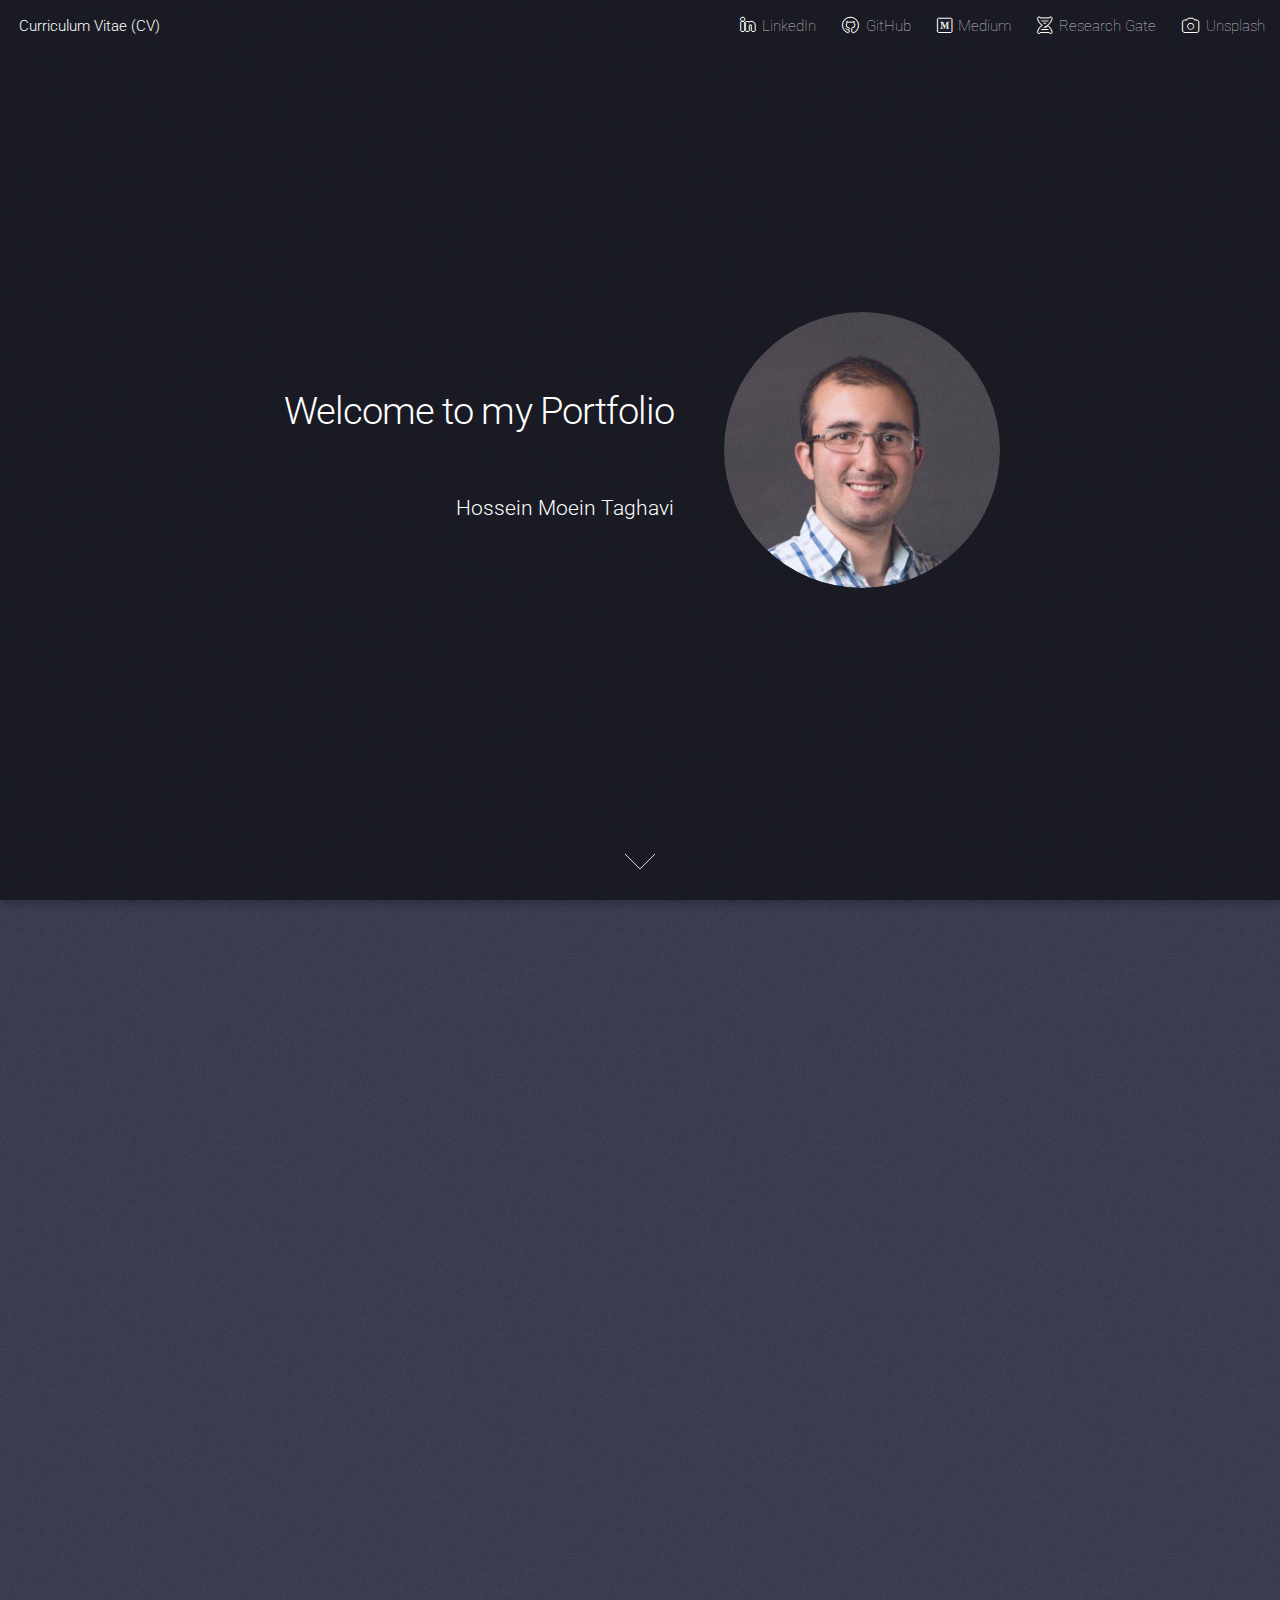
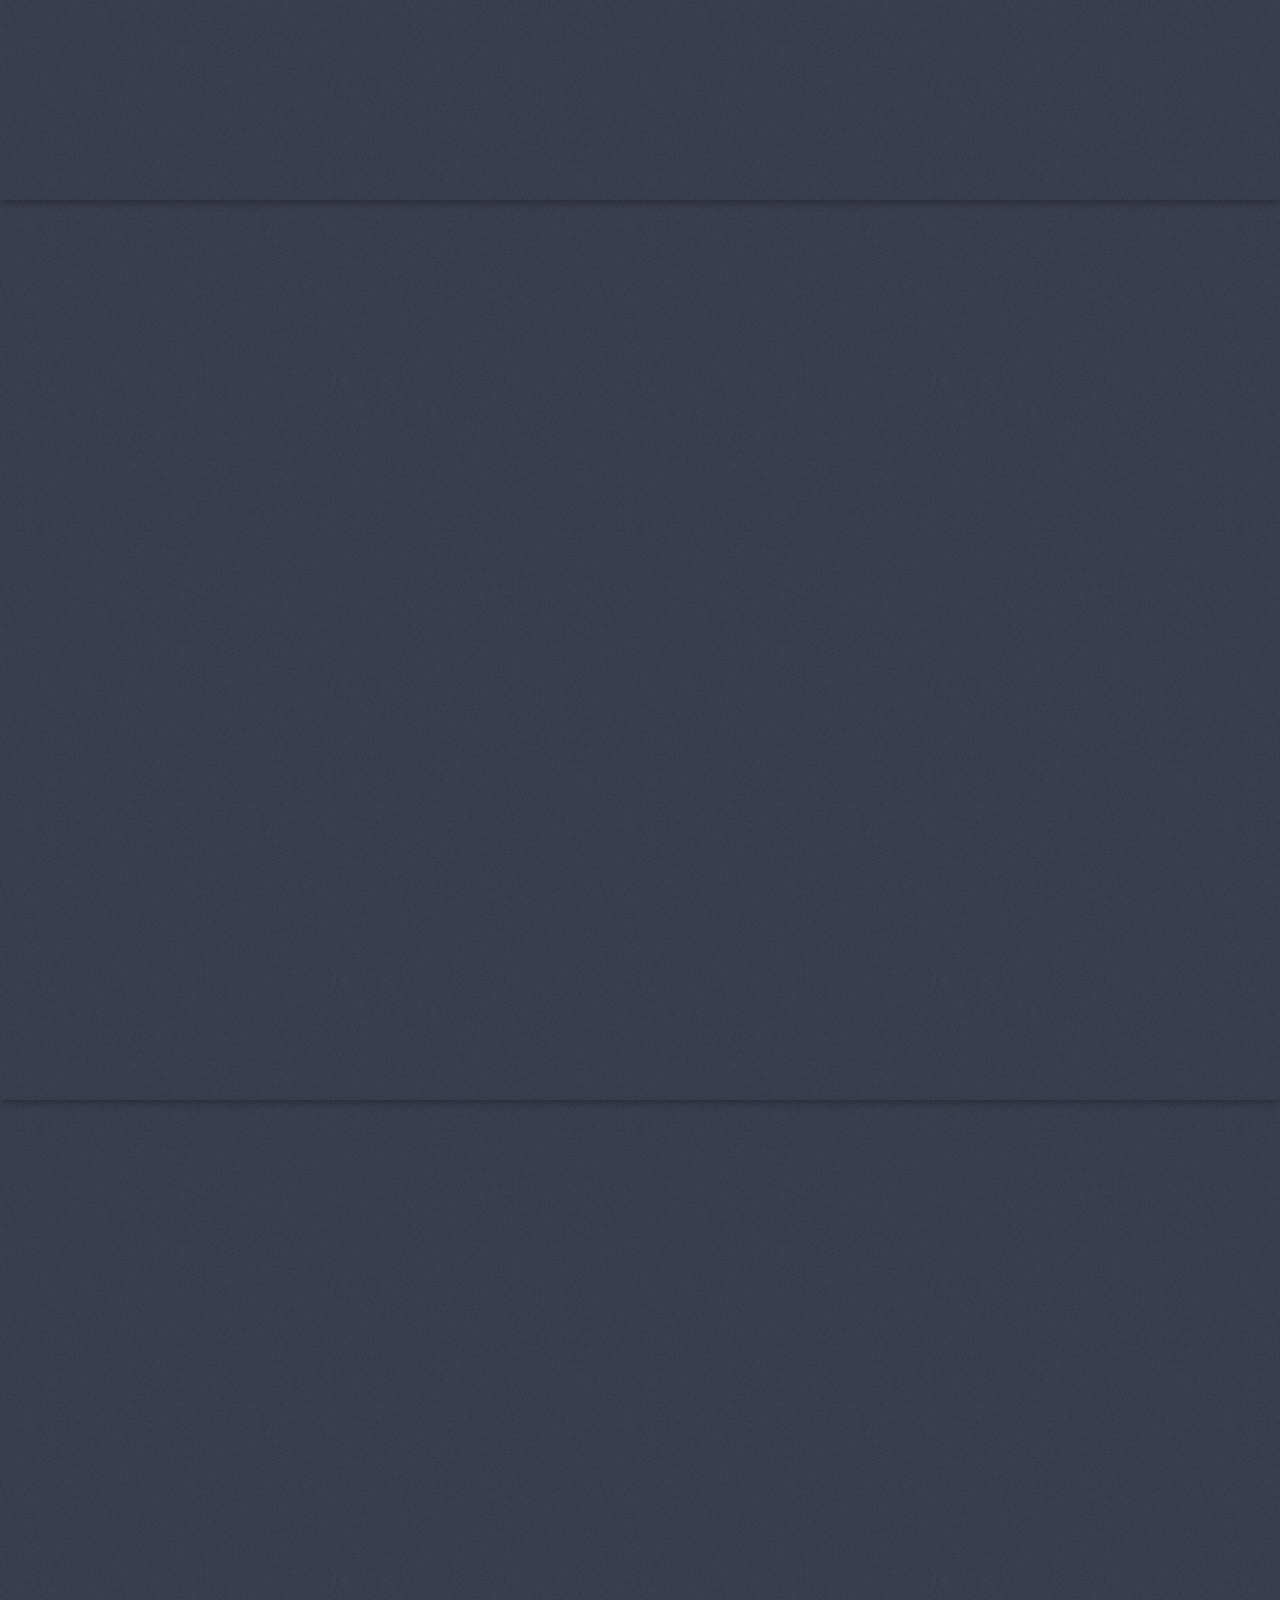
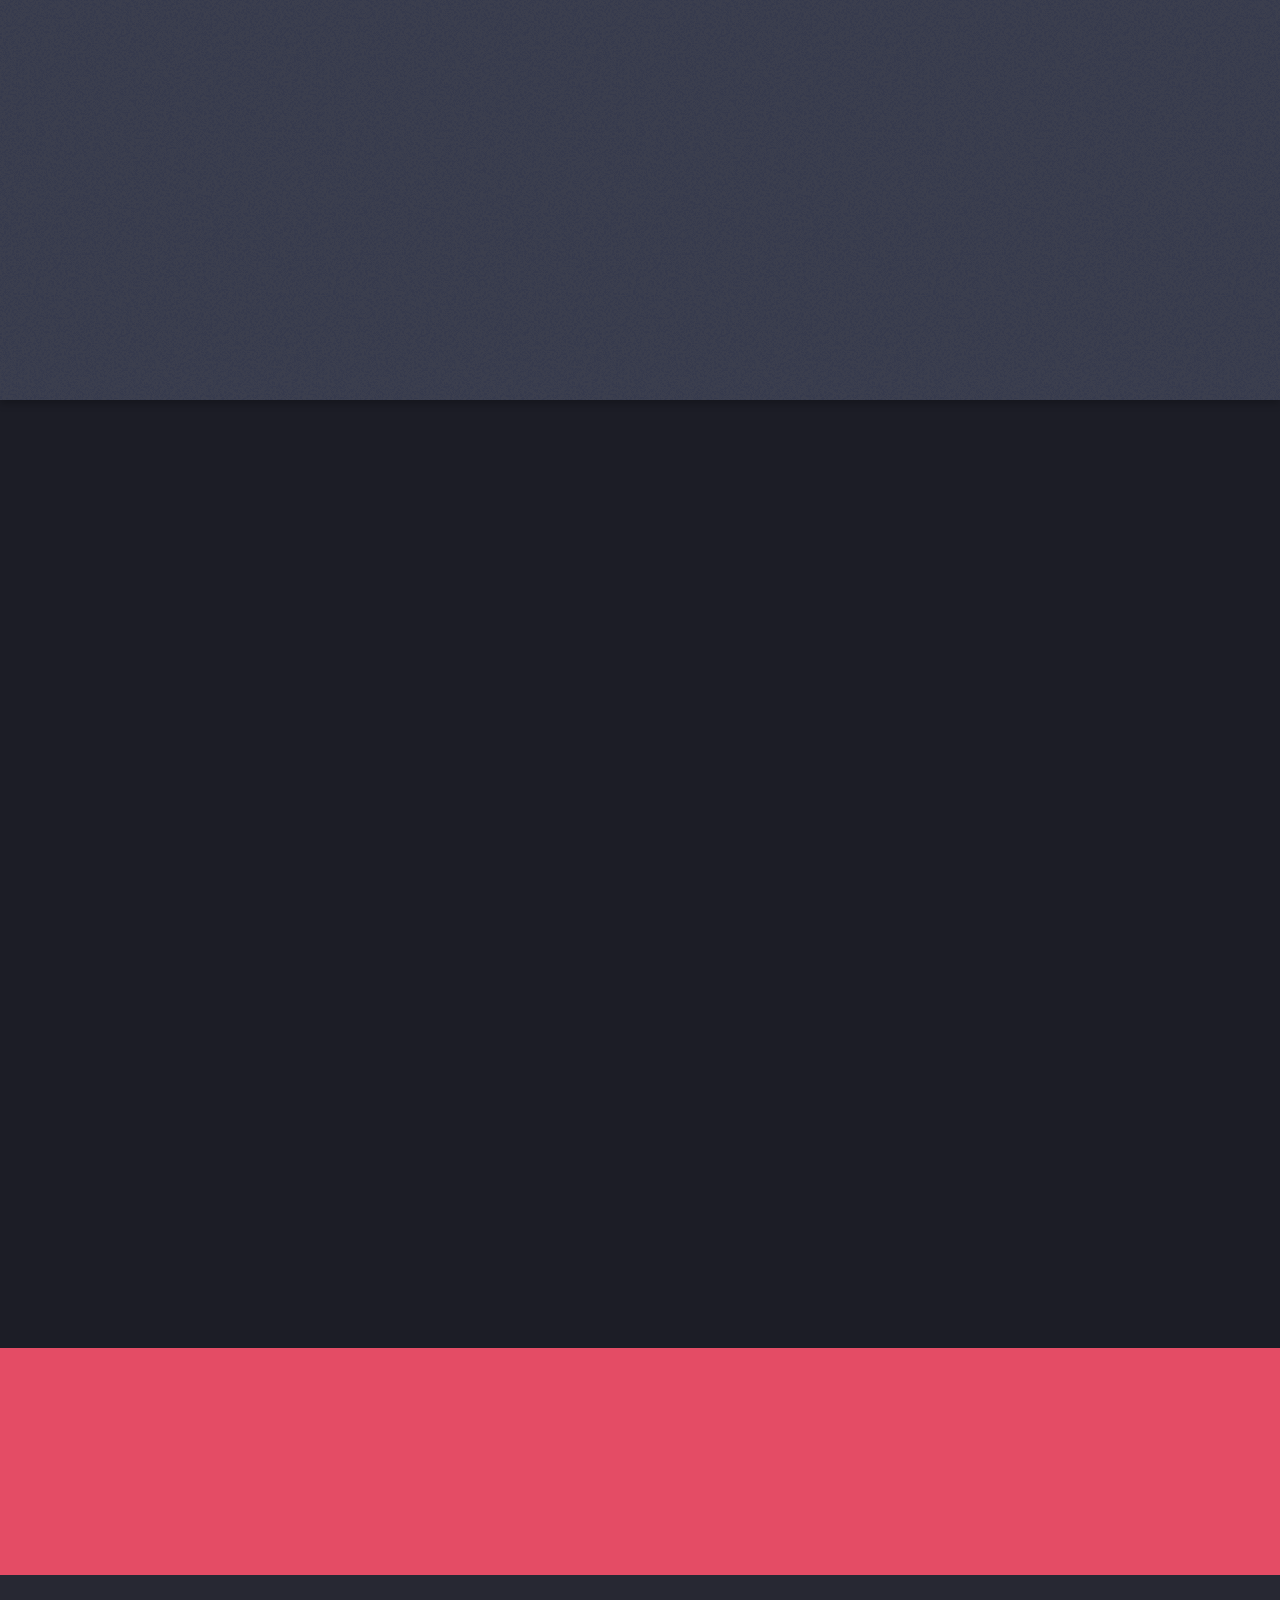
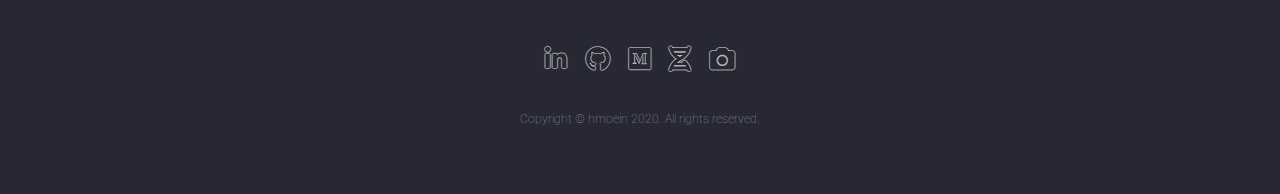
==== commit e2d869ff: "Update index.html" ====
--- a/index.html
+++ b/index.html
@@ -16,8 +16,6 @@
 					<h1 id="logo"><a href="#">Curriculum Vitae (CV)</a></h1>
 					<nav id="nav">
 						<ul>
-							<li><a href="index.html"><span class="label">EN 🇺🇸</span></a></li>
-							<li><a href="index-fa.html"><span class="label">FA 🇮🇷</span></a></li>
 							<li><a href="https://www.linkedin.com/in/hossein-mt/" target="_blank" class="icon brands alt fa-linkedin-in"><span class="label">LinkedIn</span></a></li>
 							<li><a href="https://github.com/hmoein7" target="_blank" class="icon brands alt fa-github"><span class="label">GitHub</span></a></li>
 							<li><a href="https://medium.com/@hmoein" target="_blank" class="icon brands alt fa-medium"><span class="label">Medium</span></a></li>
@@ -31,10 +29,11 @@
 				<section id="banner">
 					<div class="content">
 						<header>
+							<br>
 							<h2>Welcome to my Portfolio</h2>
 							<br>
+							<br>
 							<strong><h3>Hossein Moein Taghavi</h3></strong>
-							<p>If you know some good books, hit me up 🤓</p>
 						</header>
 						<span class="image"><img src="images/hossein1.JPG" alt="" /></span>
 					</div>
@@ -50,7 +49,7 @@
 								<div class="col-4 col-12-medium">
 									<header>
 										<h2>ABOUT</h2>
-										<p>Integrative Biology Major & Persian Minor | UC Berkeley Class of 2020</p>
+										<p>Integrative Biology Major & Persian Minor | UC Berkeley</p>
 									</header>
 								</div>
 								<div class="col-4 col-12-medium">
@@ -73,7 +72,7 @@
 							<h2>President of STEM Research Outreach (SRO) at Berkeley</h2>
 							<p>Enriching the educational endeavors of students</p>
 						</header>
-						<p>Overseeing the mission of our student organization - providing mentorship to students who plan to attend a 4-year institution pursuing a STEM field. Via consultation with various campus entities including the Office of Undergraduate Research & Scholarships (OURS), we host tours of Berkeley labs, conduct conferences, and visit STEM centers in the area.</p>
+						<p>Oversaw the mission of our student organization - provided mentorship to students who plan to attend a 4-year institution pursuing a STEM field. Via consultation with various campus entities including the Office of Undergraduate Research & Scholarships (OURS), we hosted tours of Berkeley labs, conducted conferences, and visited STEM centers in the area.</p>
 						<ul class="actions">
 							<li><a href="https://sro.berkeley.edu/" target="_blank" class="button">Learn More</a></li>
 						</ul>
@@ -129,7 +128,7 @@
 								<section class="col-4 col-6-medium col-12-xsmall">
 									<span class="icon solid alt major fa-chalkboard-teacher"></span>
 									<h3>Mentorship</h3>
-									<p>Overseeing several student organizations | student lab instructor and DeCal facilitator in Fall 2020.</p>
+									<p>Overseeing several student organizations | student lab instructor.</p>
 								</section>
 								<section class="col-4 col-6-medium col-12-xsmall">
 									<span class="icon solid alt major fa-notes-medical"></span>
--- a/assets/css/main.css
+++ b/assets/css/main.css
@@ -3455,6 +3455,12 @@
 		position: relative;
 		text-align: center;
 		z-index: 21;
+		animation: banner_anim 60s linear infinite;
+	}
+
+	@keyframes banner_anim{
+		0%{background-position: 0 0;}
+		100%{background-position: -2122px 0;}
 	}
 
 		#banner:before {
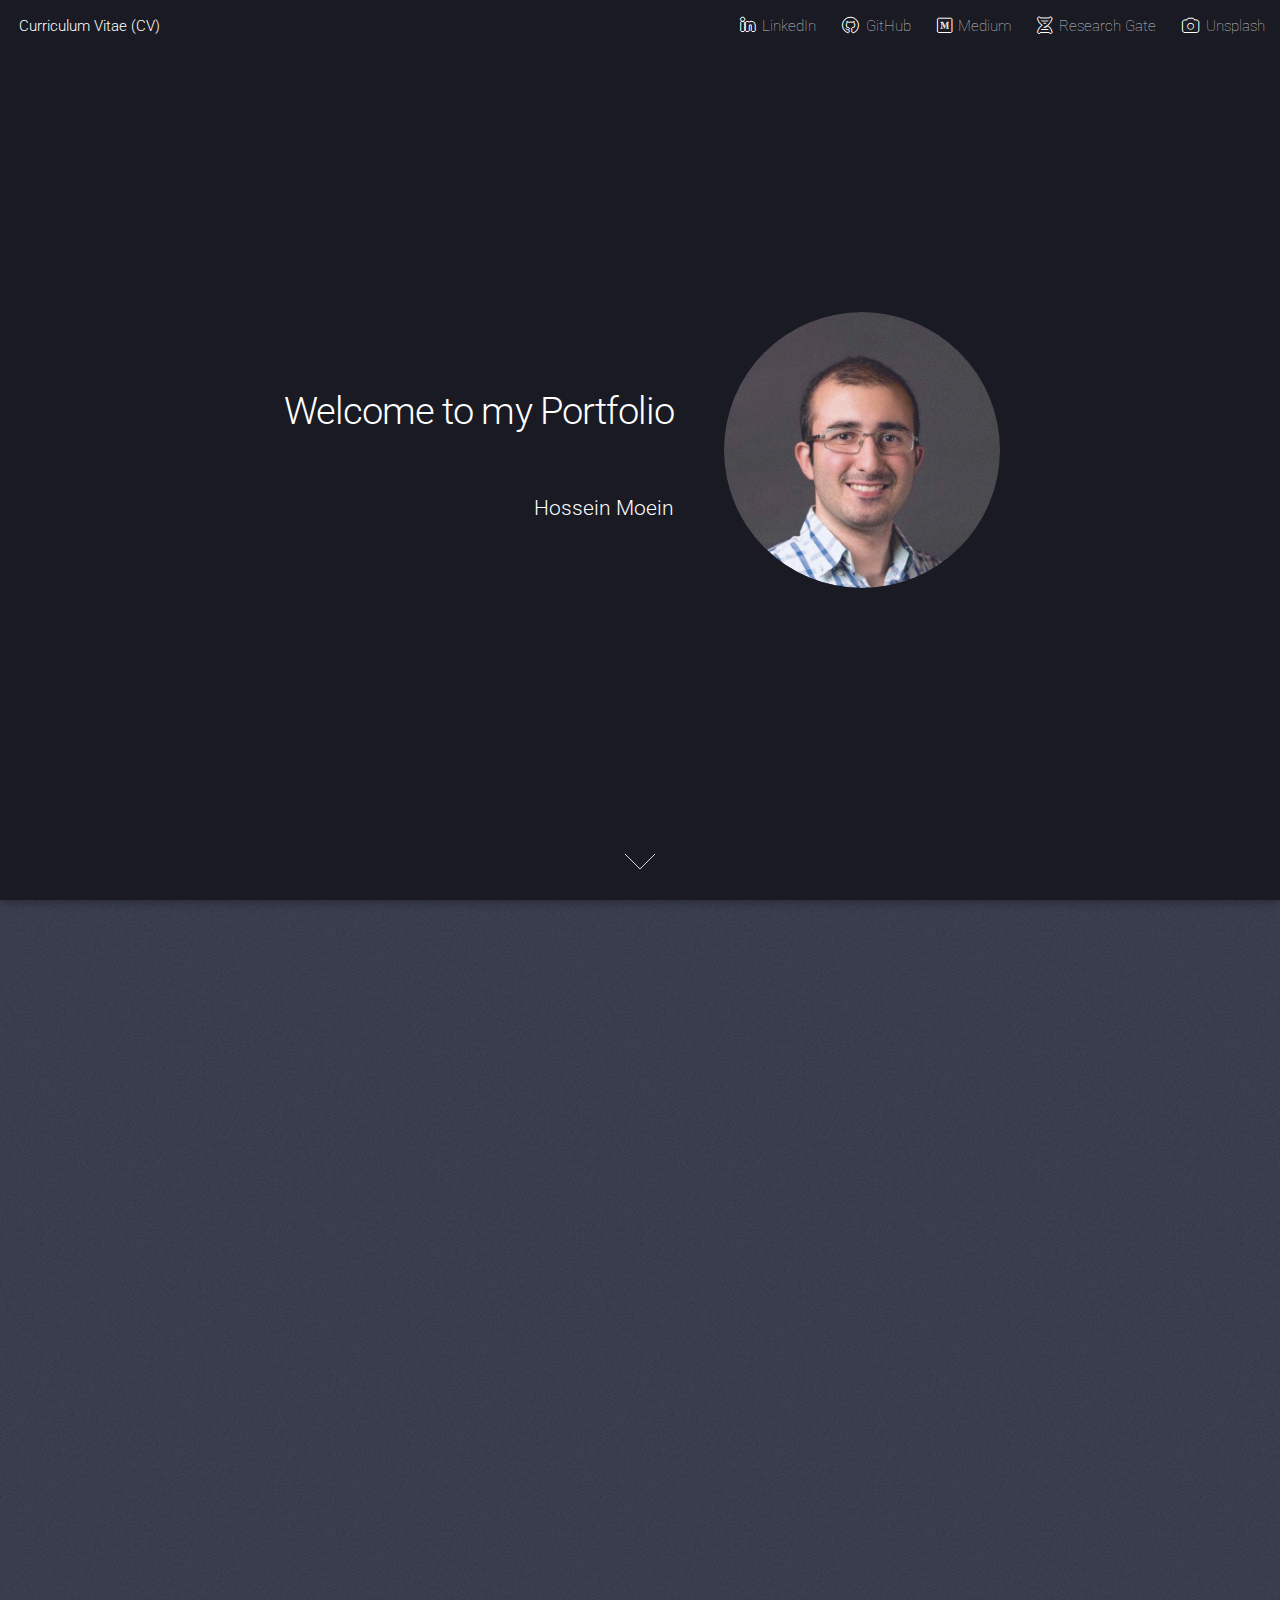
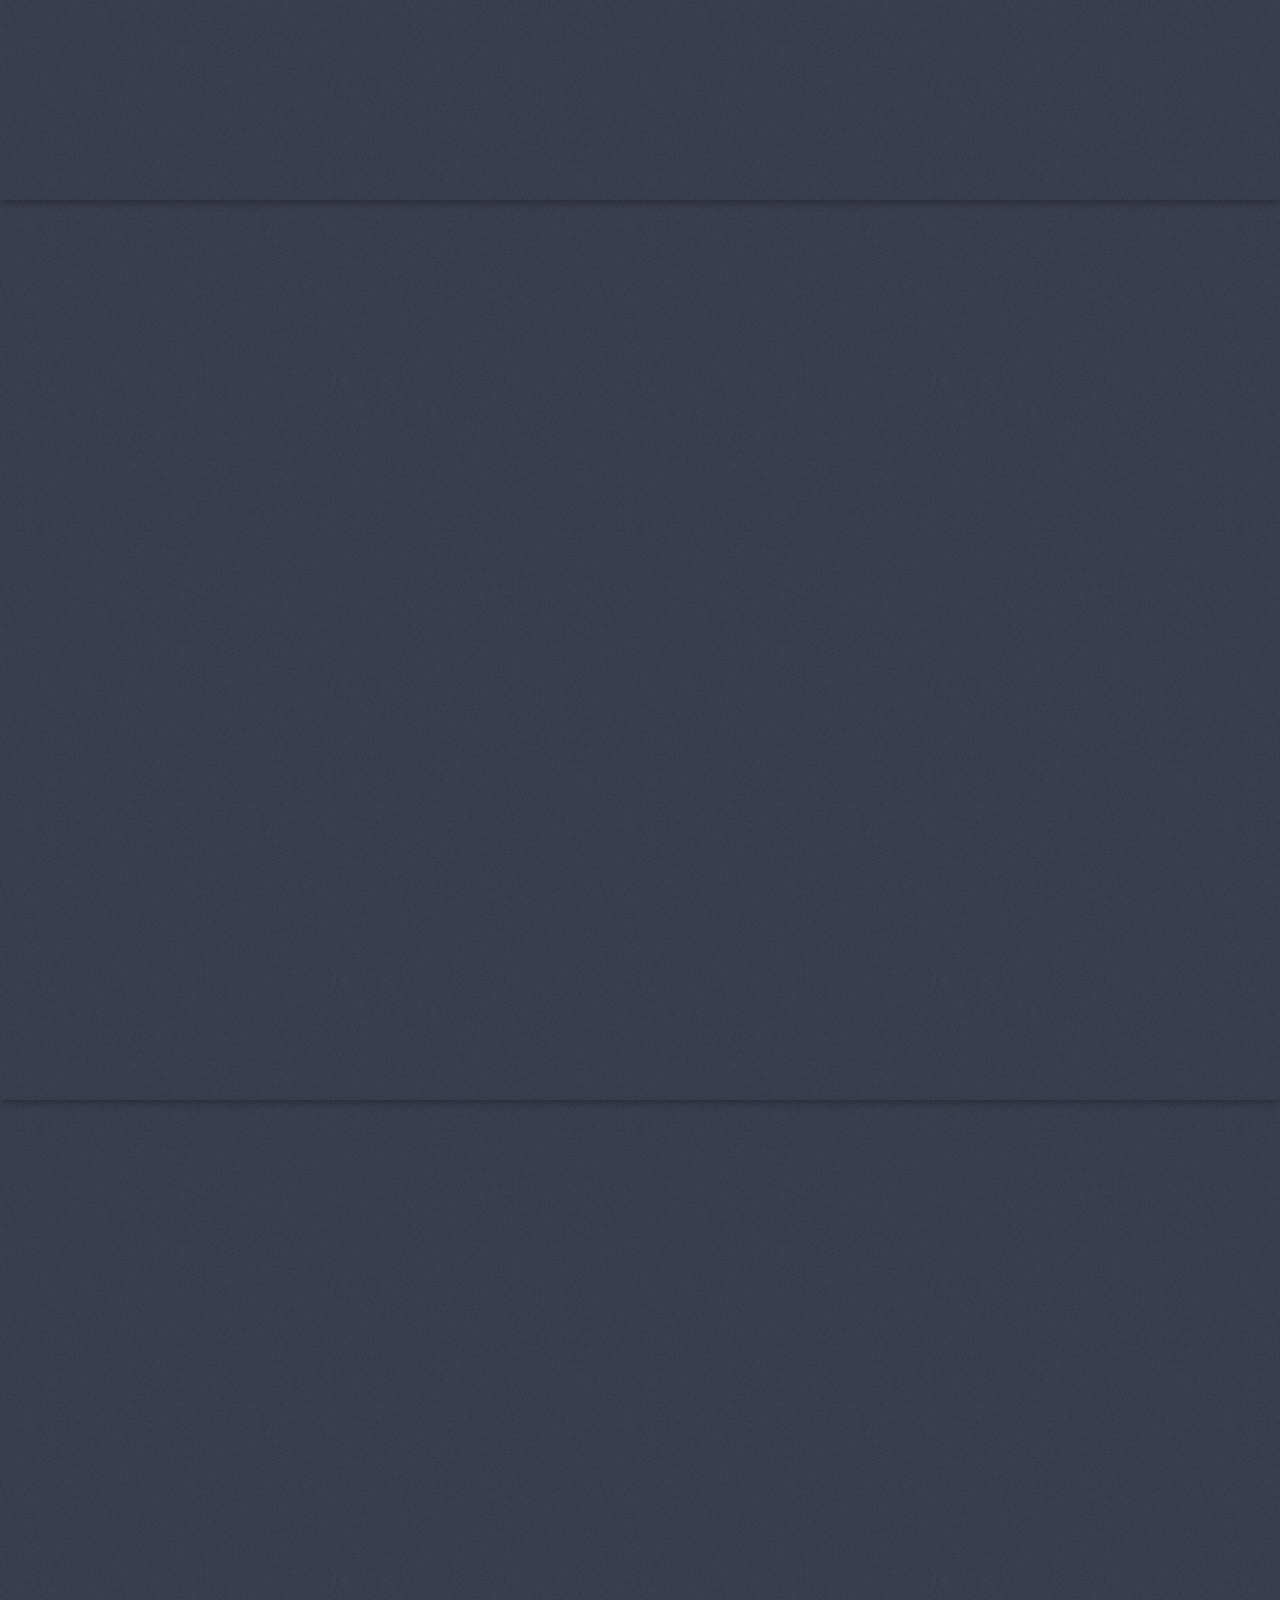
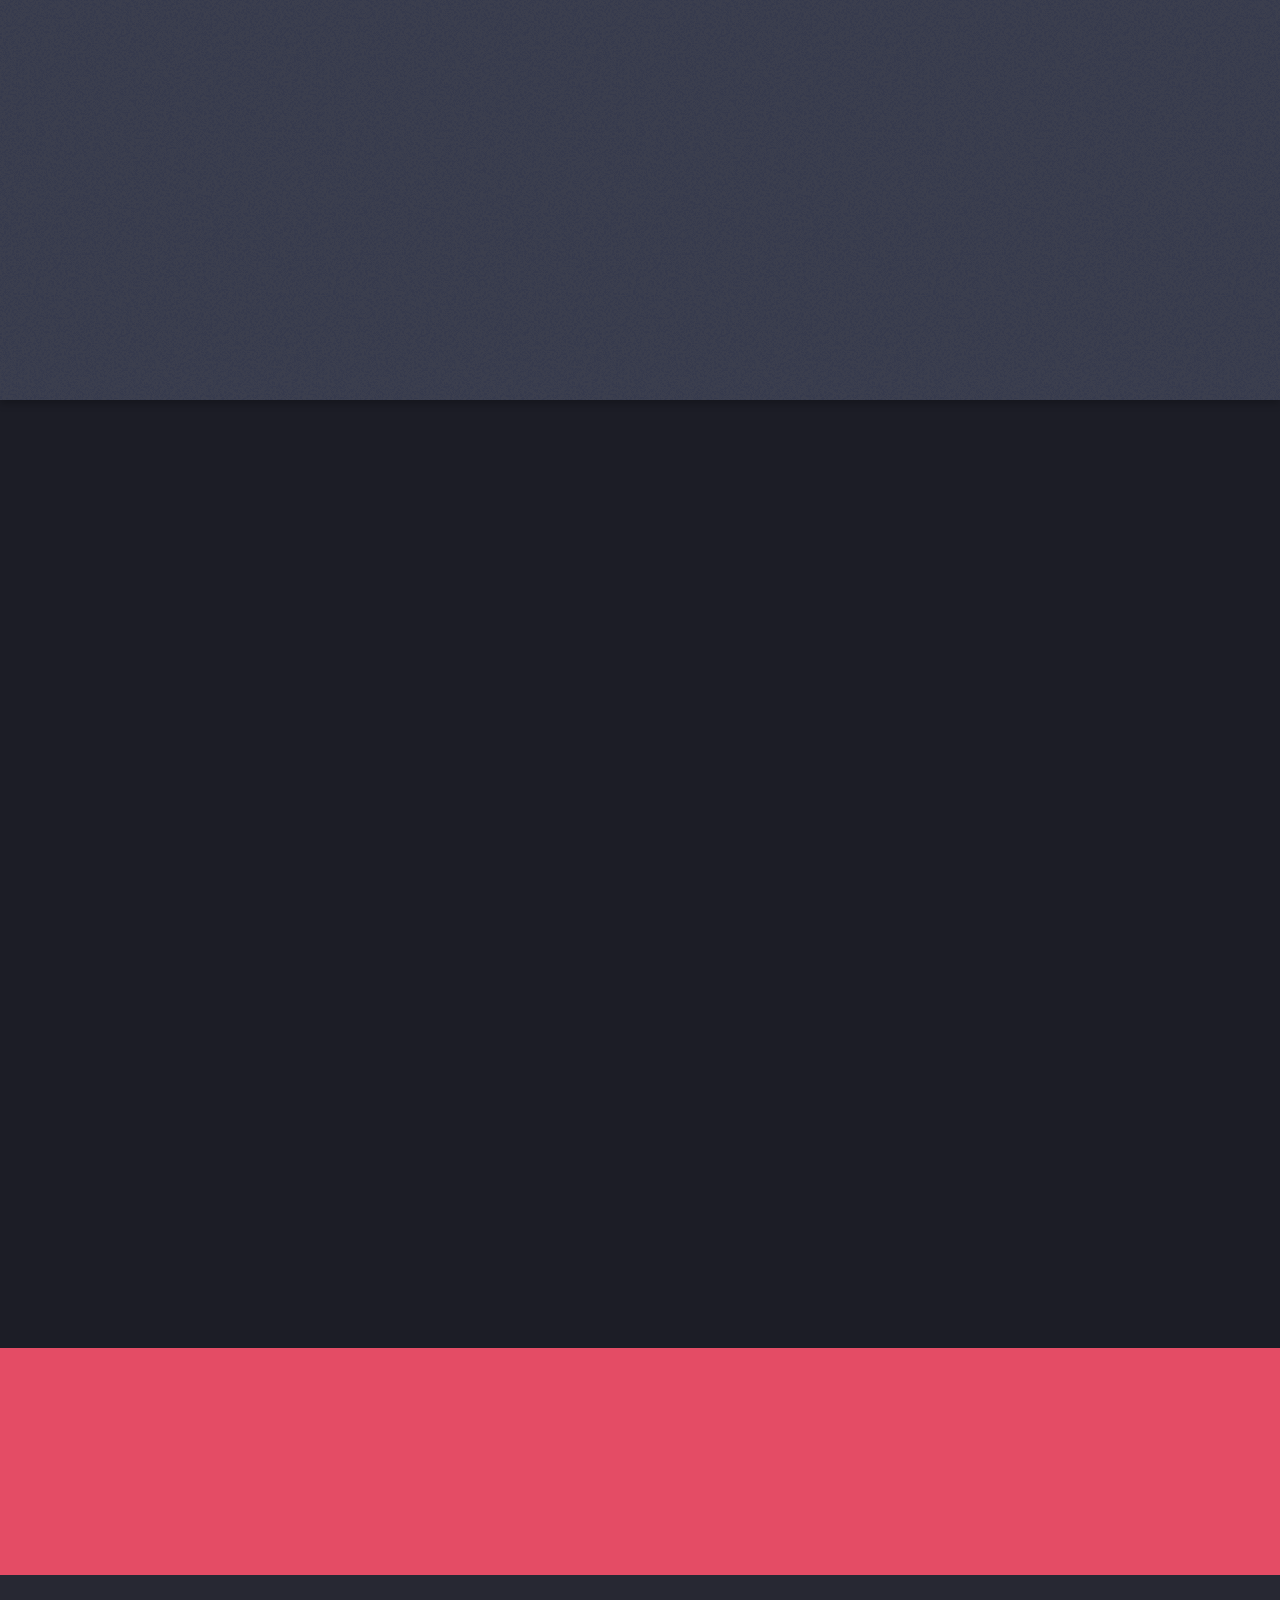
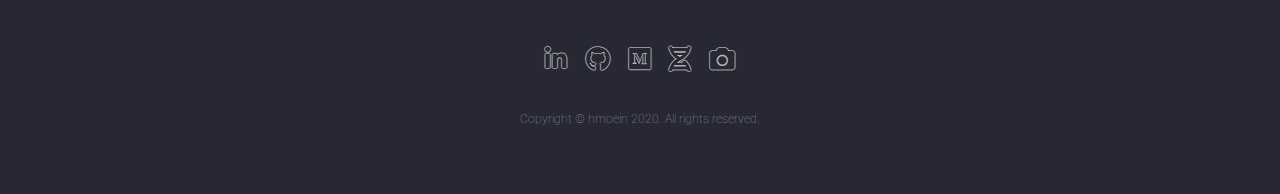
==== commit 4bf88328: "Update index.html" ====
--- a/index.html
+++ b/index.html
@@ -1,7 +1,7 @@
 <!DOCTYPE HTML>
 <html>
 	<head>
-		<title>Hossein Moein Taghavi</title>
+		<title>Hossein Moein</title>
 		<meta charset="utf-8" />
 		<meta name="viewport" content="width=device-width, initial-scale=1, user-scalable=no" />
 		<link rel="stylesheet" href="assets/css/main.css" />
@@ -33,7 +33,7 @@
 							<h2>Welcome to my Portfolio</h2>
 							<br>
 							<br>
-							<strong><h3>Hossein Moein Taghavi</h3></strong>
+							<strong><h3>Hossein Moein</h3></strong>
 						</header>
 						<span class="image"><img src="images/hossein1.JPG" alt="" /></span>
 					</div>
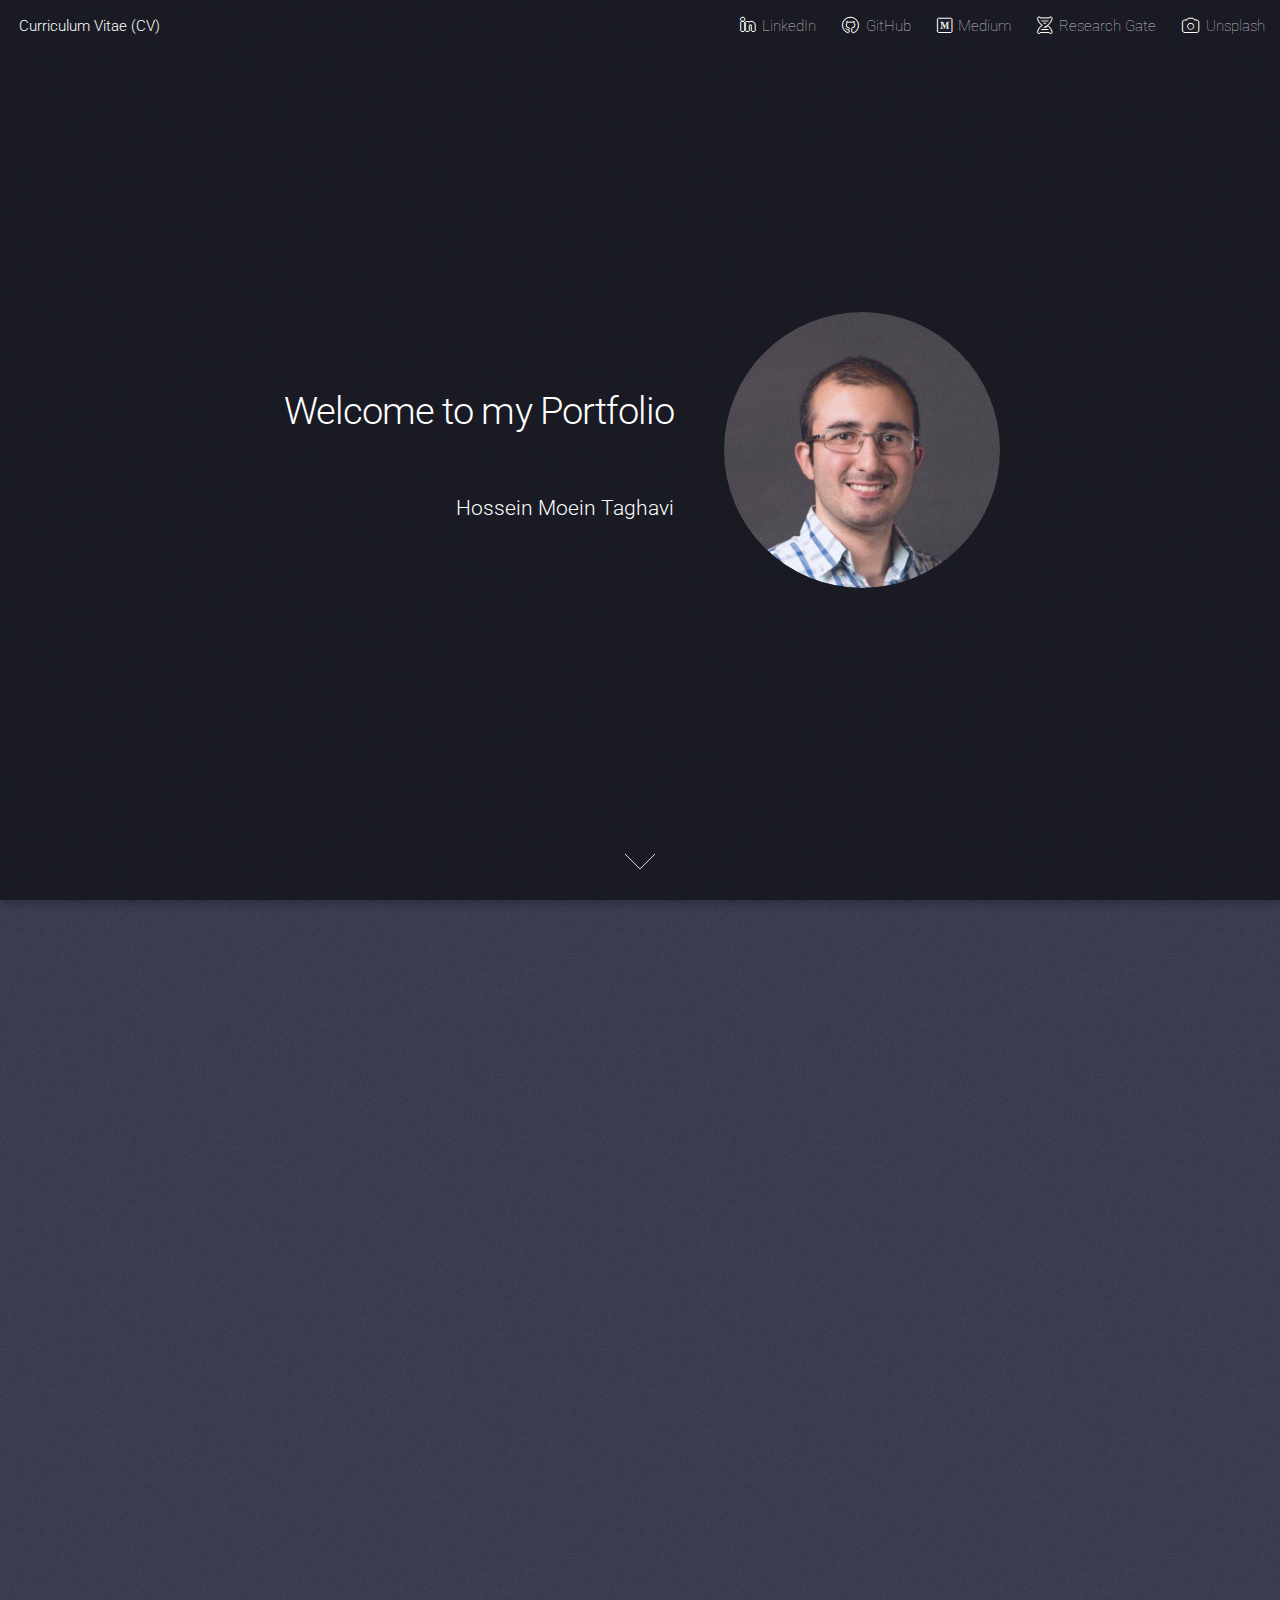
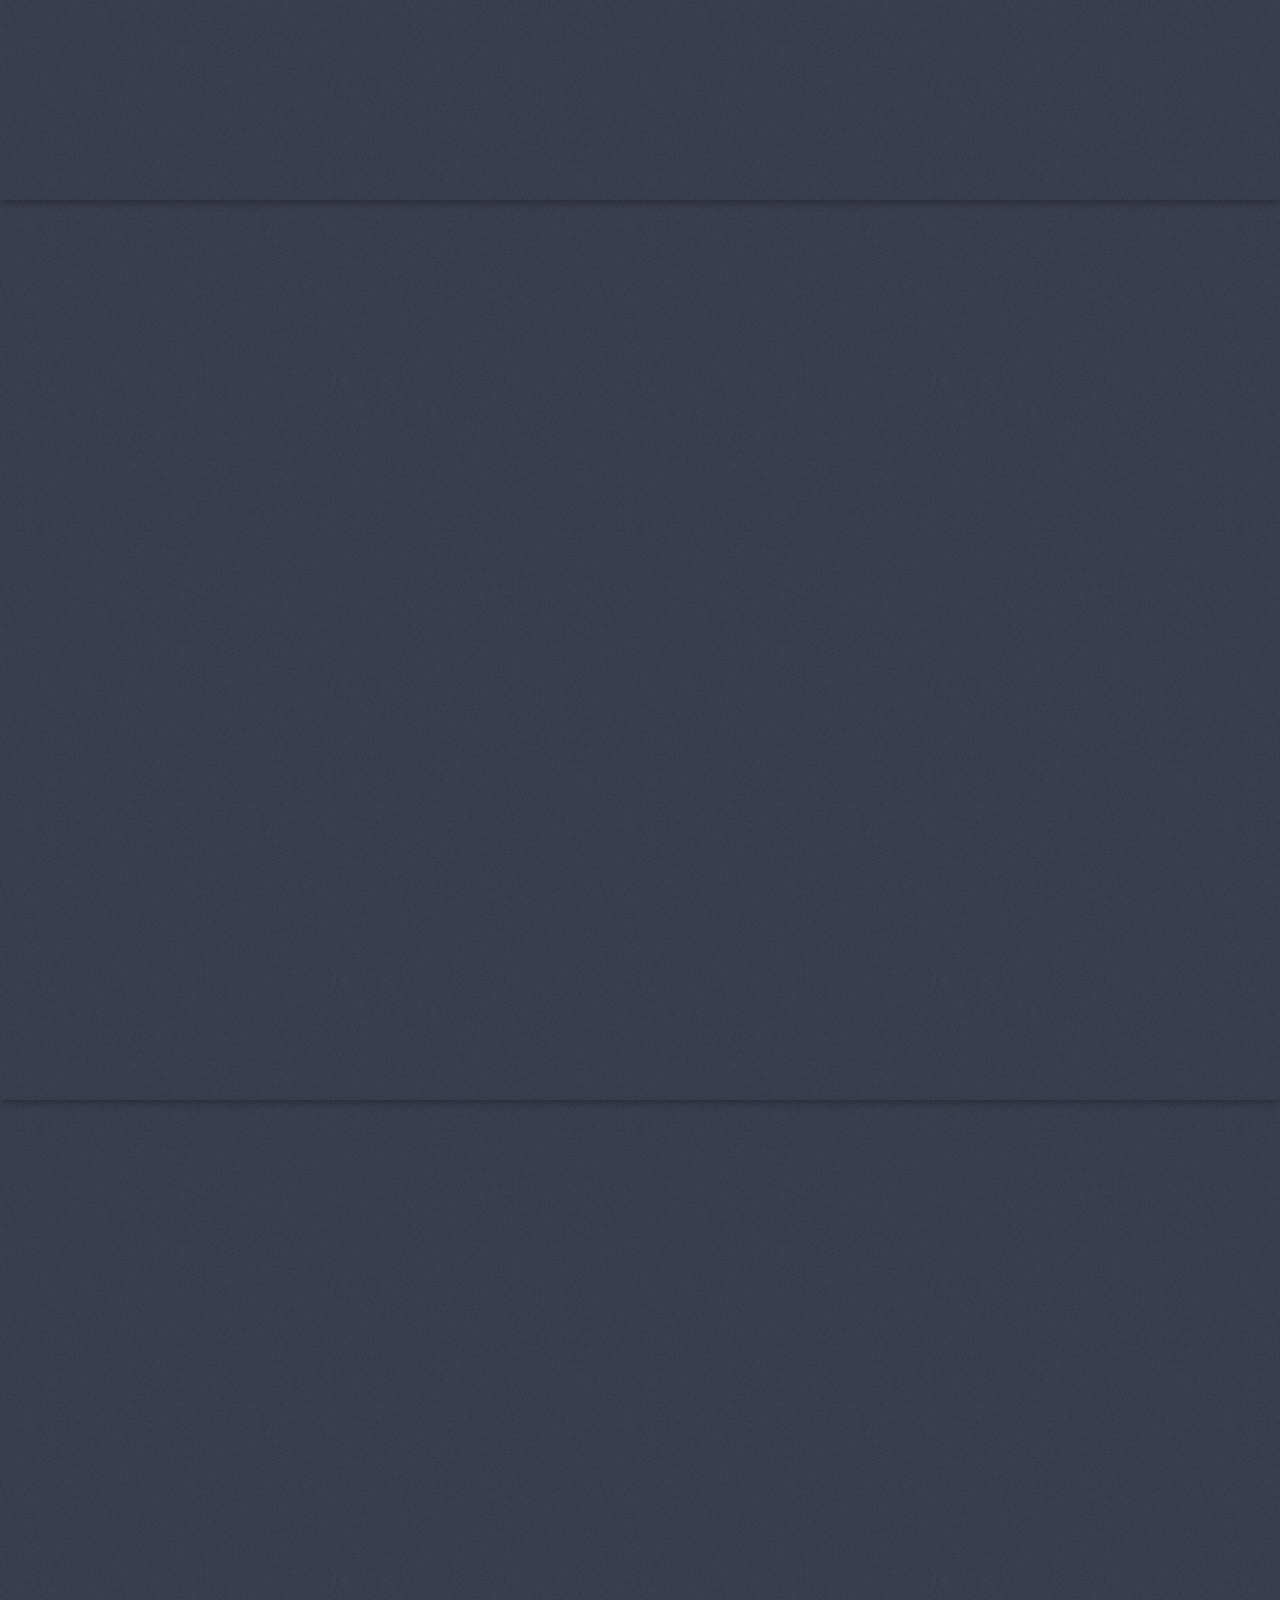
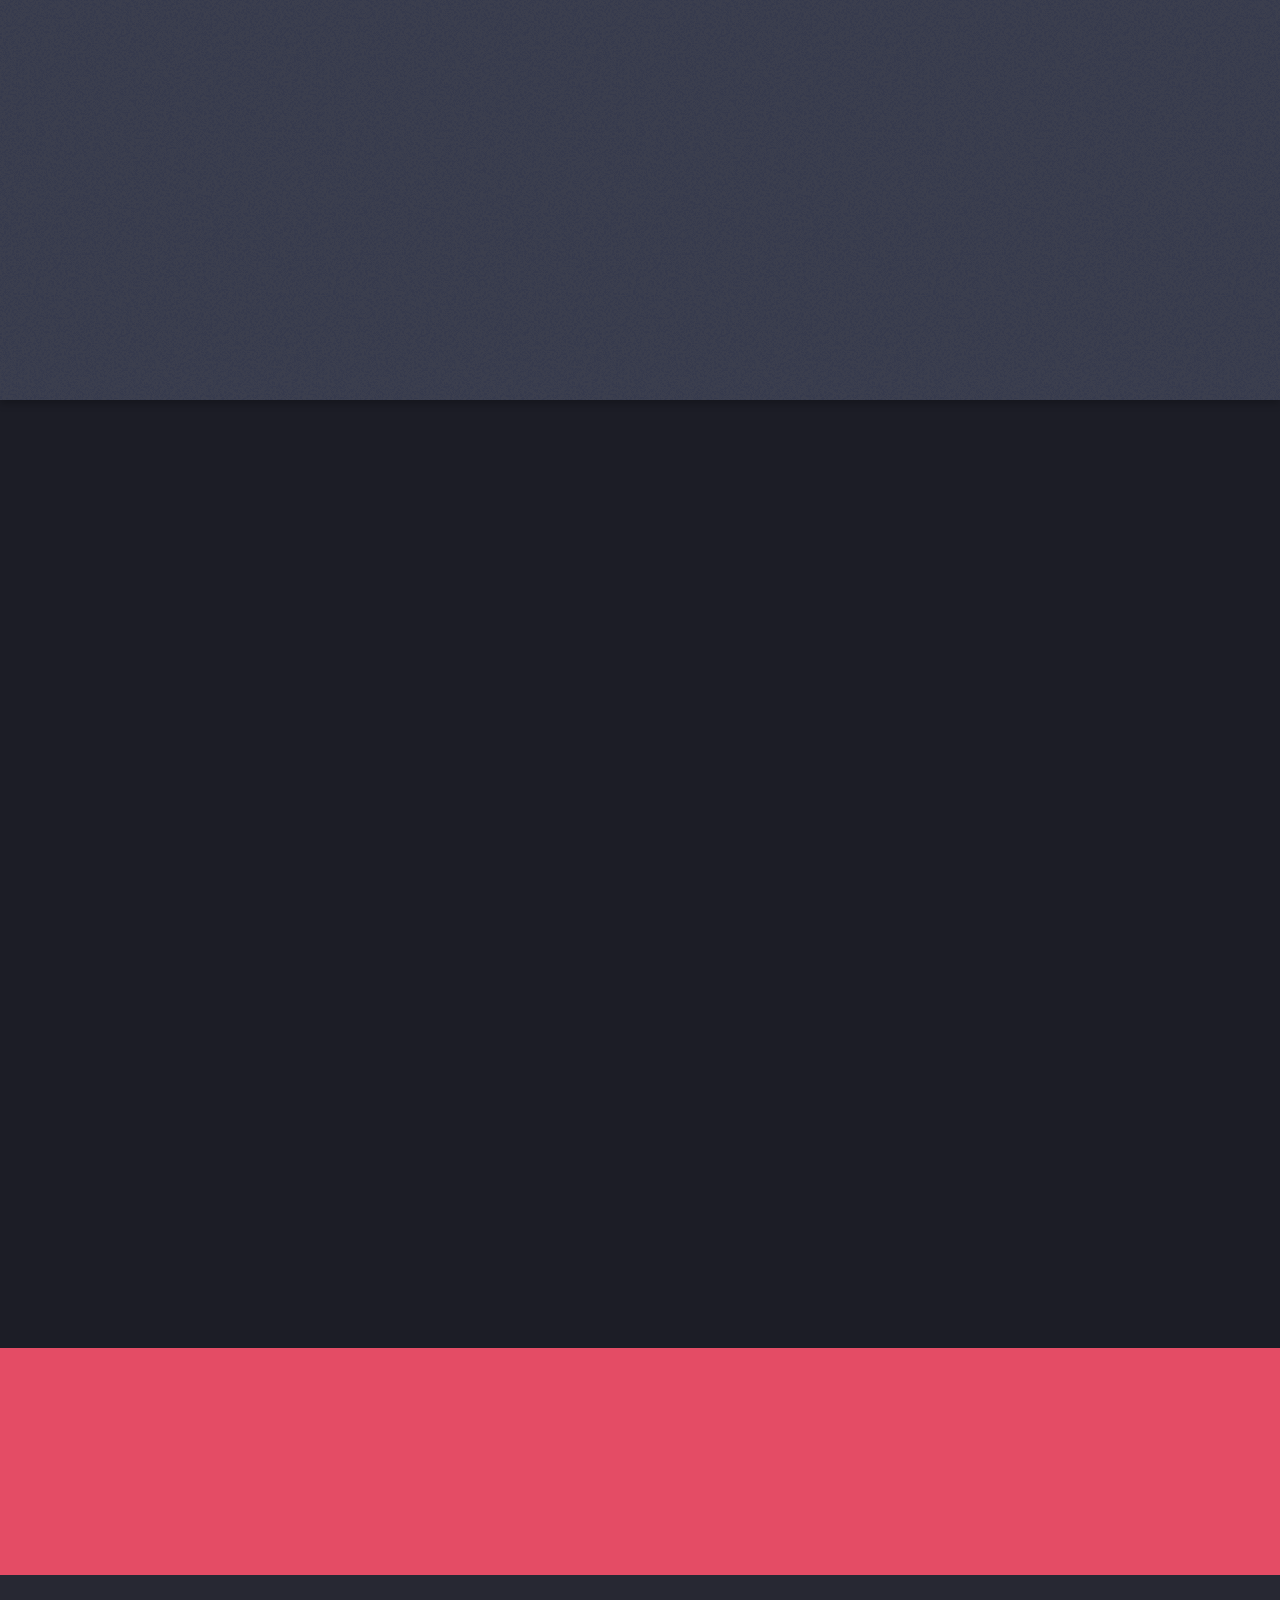
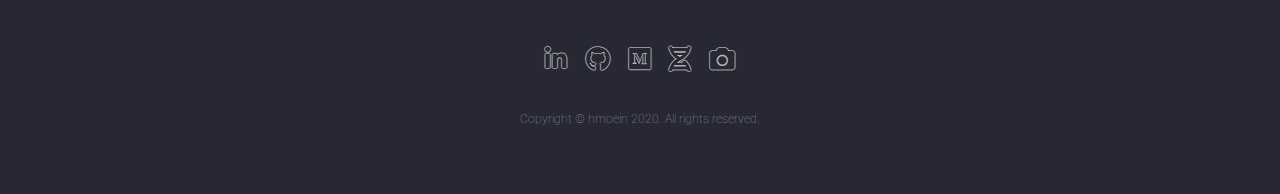
==== commit 8acba824: "Update index.html" ====
--- a/index.html
+++ b/index.html
@@ -1,7 +1,7 @@
 <!DOCTYPE HTML>
 <html>
 	<head>
-		<title>Hossein Moein</title>
+		<title>Hossein Moein Taghavi</title>
 		<meta charset="utf-8" />
 		<meta name="viewport" content="width=device-width, initial-scale=1, user-scalable=no" />
 		<link rel="stylesheet" href="assets/css/main.css" />
@@ -33,7 +33,7 @@
 							<h2>Welcome to my Portfolio</h2>
 							<br>
 							<br>
-							<strong><h3>Hossein Moein</h3></strong>
+							<strong><h3>Hossein Moein Taghavi</h3></strong>
 						</header>
 						<span class="image"><img src="images/hossein1.JPG" alt="" /></span>
 					</div>
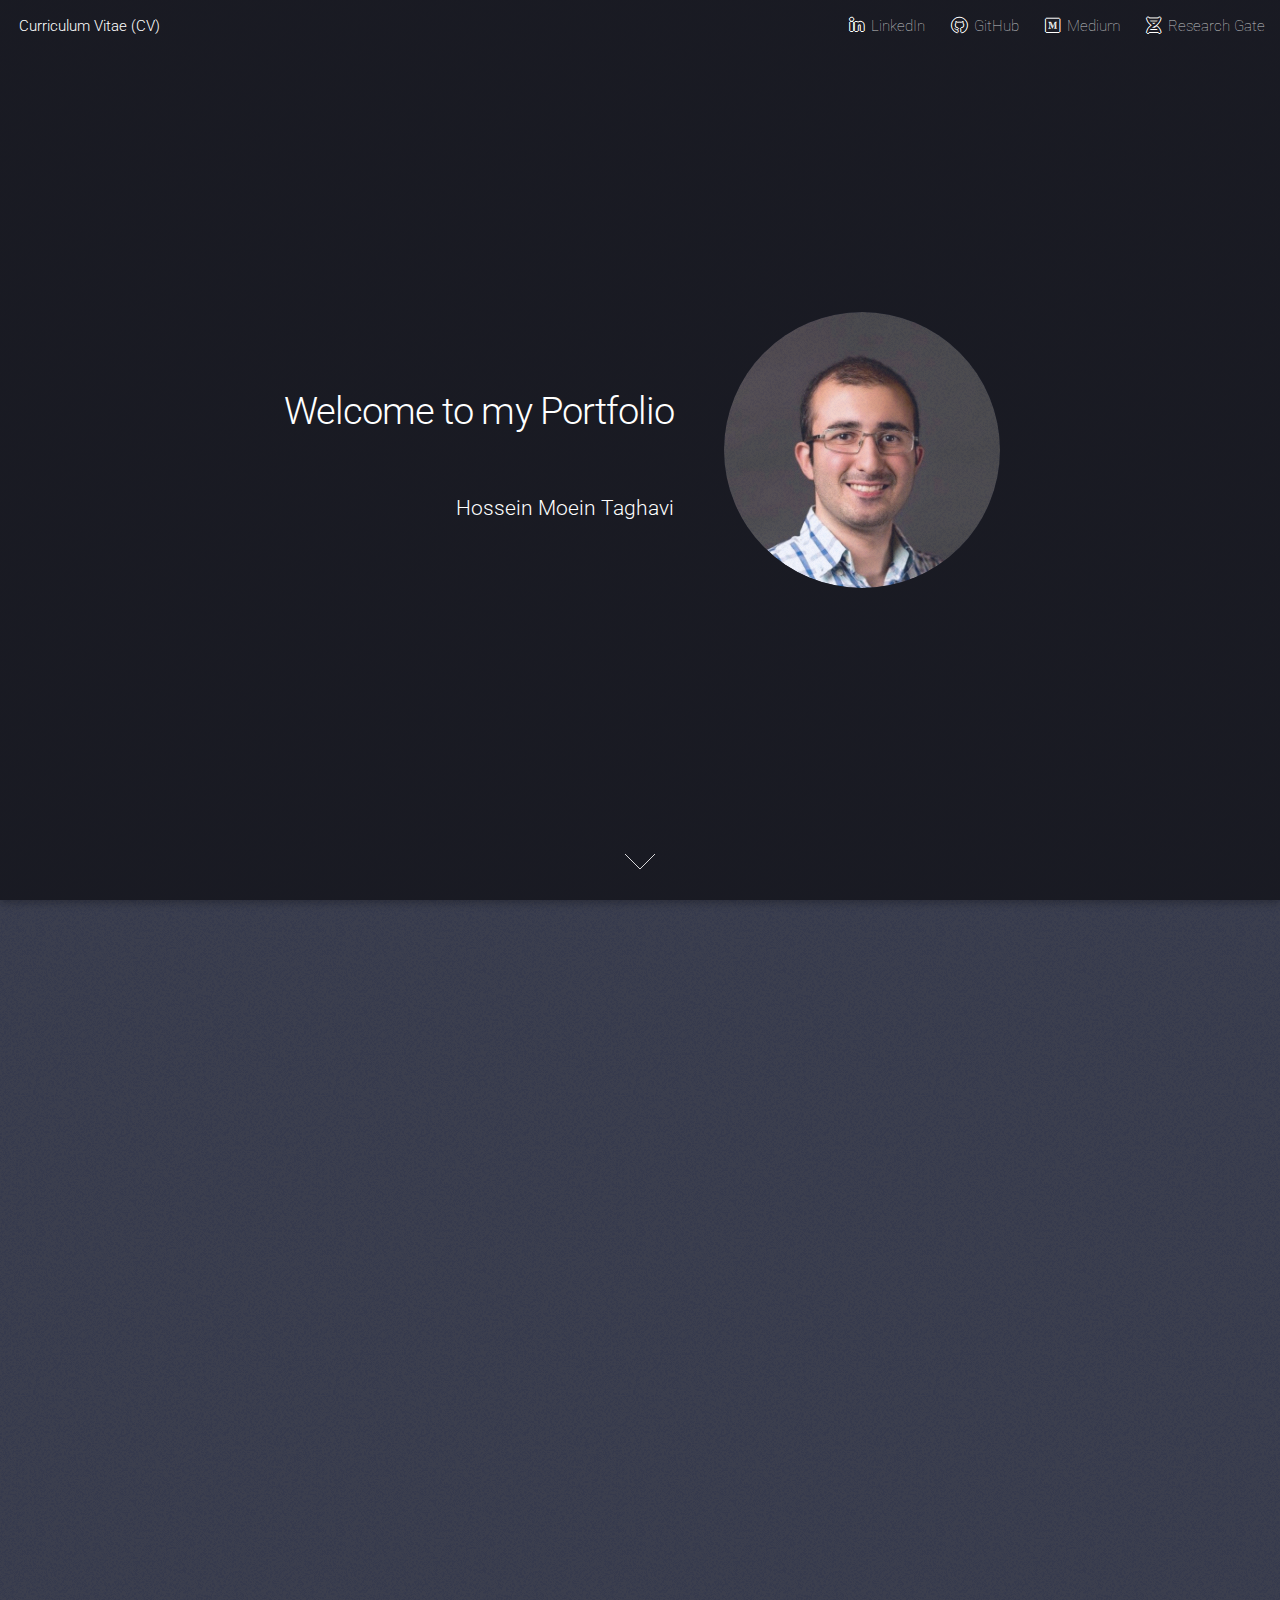
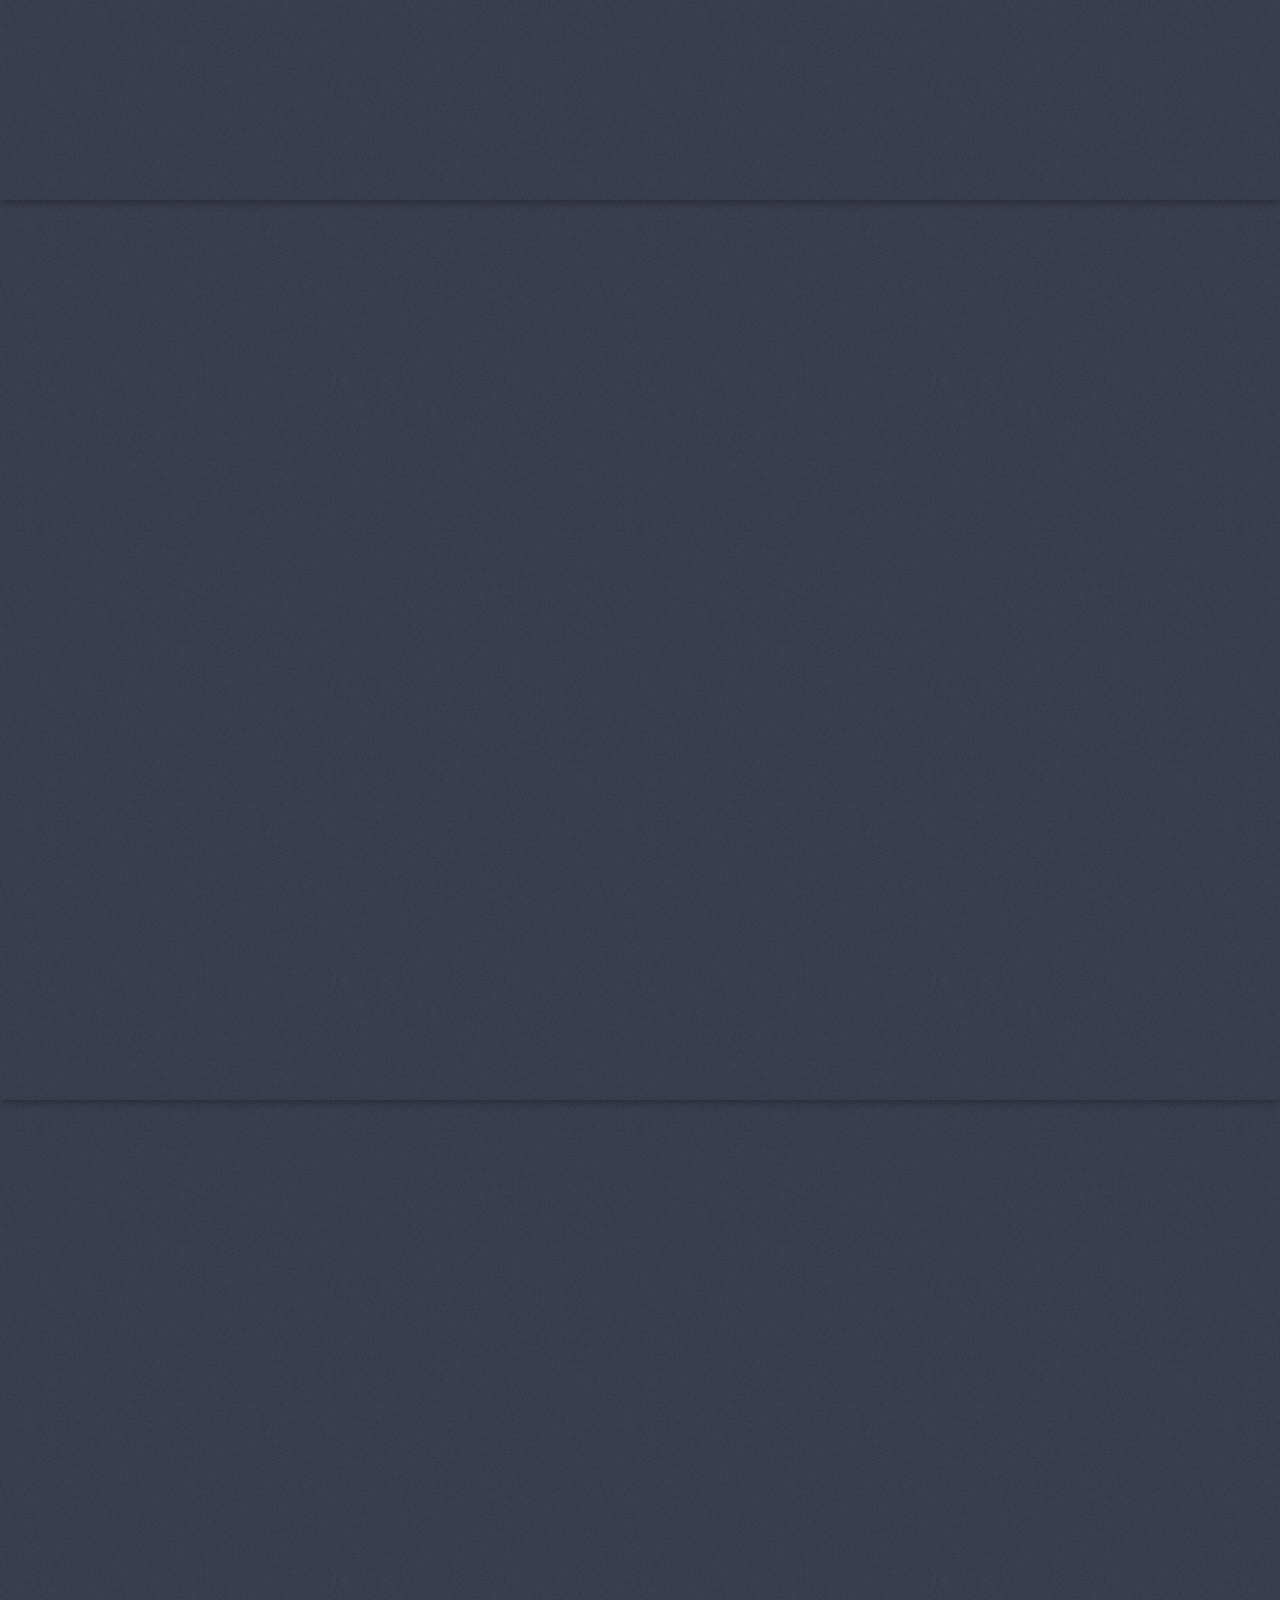
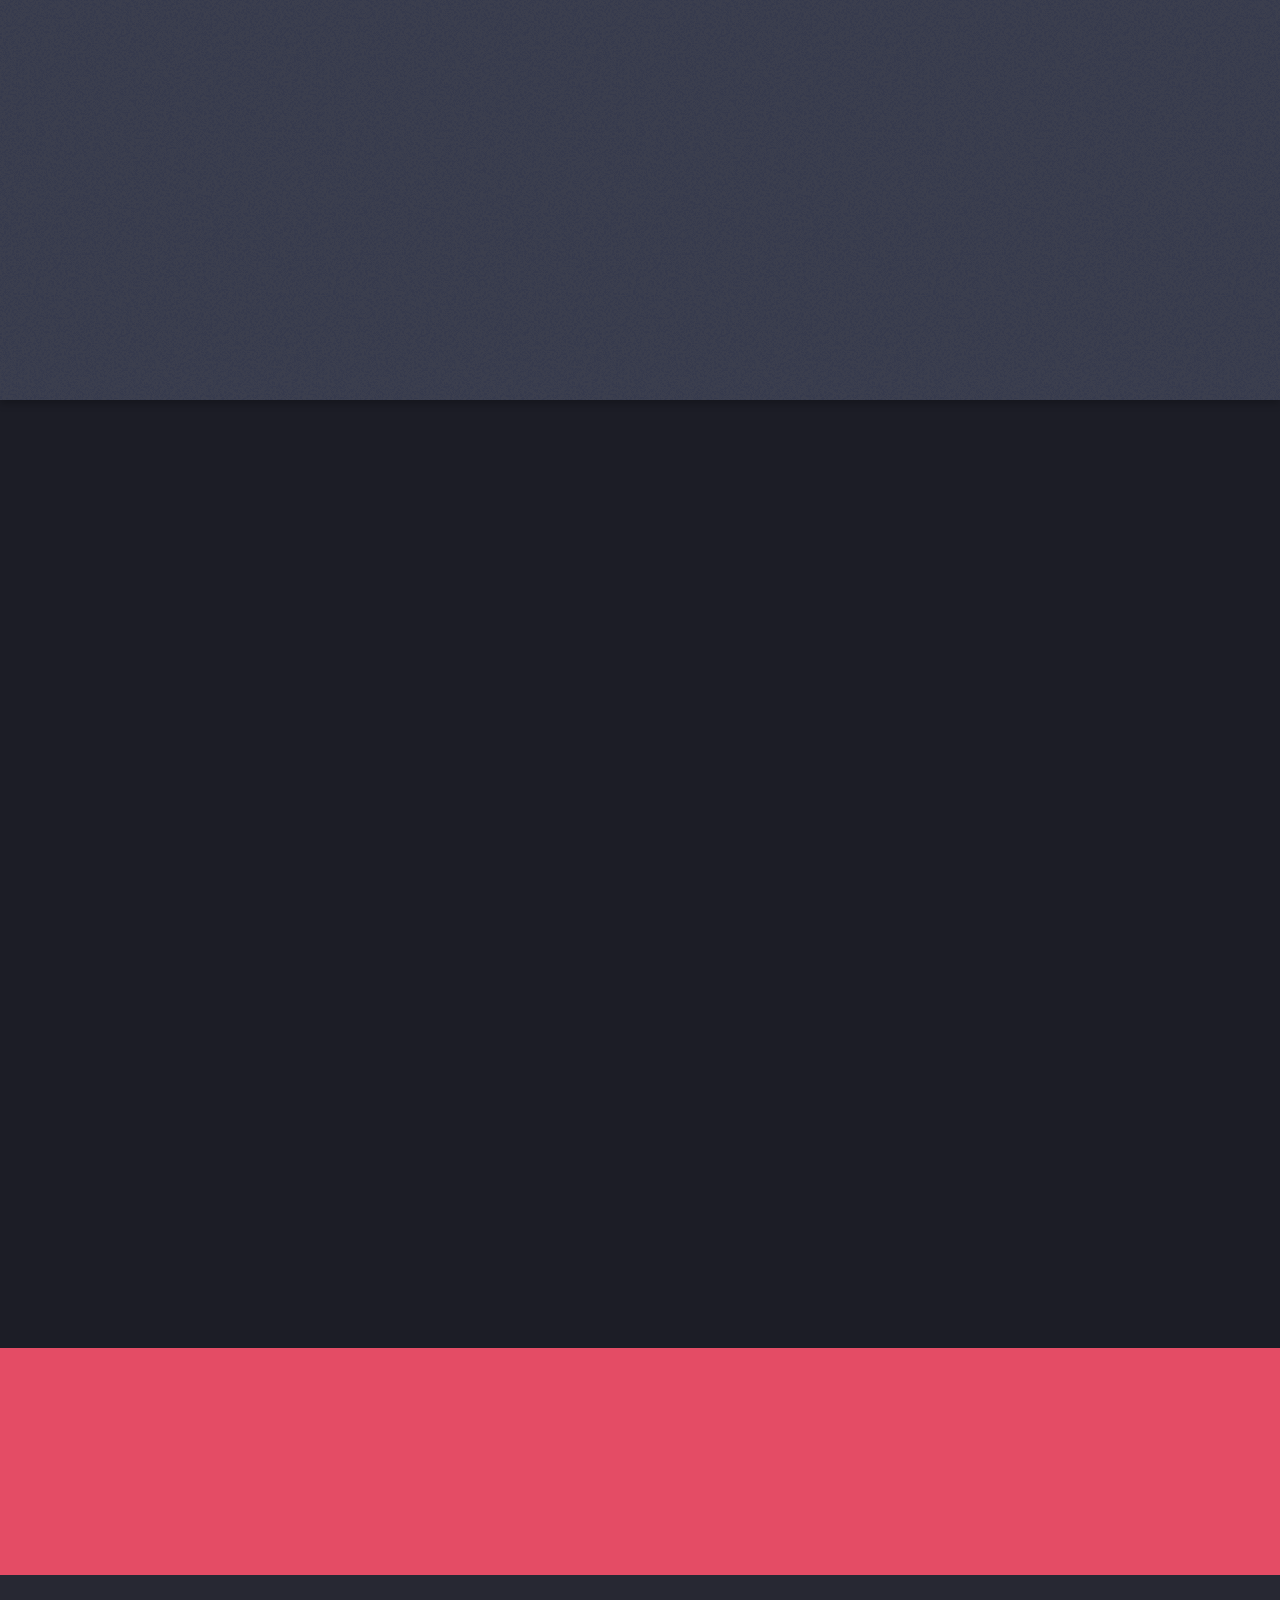
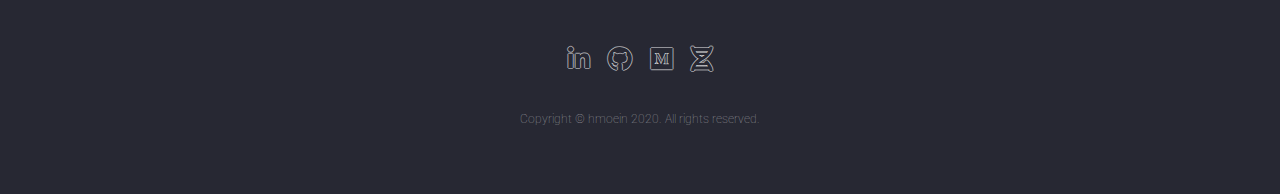
==== commit 77a1b9ed: "Update index.html" ====
--- a/index.html
+++ b/index.html
@@ -2,6 +2,7 @@
 <html>
 	<head>
 		<title>Hossein Moein Taghavi</title>
+		<meta name="robots" content="noimageindex">
 		<meta charset="utf-8" />
 		<meta name="viewport" content="width=device-width, initial-scale=1, user-scalable=no" />
 		<link rel="stylesheet" href="assets/css/main.css" />
@@ -20,7 +21,6 @@
 							<li><a href="https://github.com/hmoein7" target="_blank" class="icon brands alt fa-github"><span class="label">GitHub</span></a></li>
 							<li><a href="https://medium.com/@hmoein" target="_blank" class="icon brands alt fa-medium"><span class="label">Medium</span></a></li>
 							<li><a href="https://www.researchgate.net/profile/Hossein_Moein_Taghavi" target="_blank" class="icon solid alt fa-dna"><span class="label">Research Gate</span></a></li>
-							<li><a href="https://www.unsplash.com/@hmoein" target="_blank" class="icon solid alt fa-camera"><span class="label">Unsplash</span></a></li>
 						</ul>
 					</nav>
 				</header>
@@ -162,7 +162,6 @@
 						<li><a href="https://github.com/hmoein7" target="_blank" class="icon brands alt fa-github"><span class="label">GitHub</span></a></li>
 						<li><a href="https://medium.com/@hmoein" target="_blank" class="icon brands alt fa-medium"><span class="label">Medium</span></a></li>
 						<li><a href="https://www.researchgate.net/profile/Hossein_Moein_Taghavi" target="_blank" class="icon solid alt fa-dna"><span class="label">Research Gate</span></a></li>
-						<li><a href="https://www.unsplash.com/@hmoein" target="_blank" class="icon solid alt fa-camera"><span class="label">Unsplash</span></a></li>
 					</ul>
 					<ul class="copyright">
 						<li>Copyright &copy; hmoein 2020. All rights reserved.</li>
